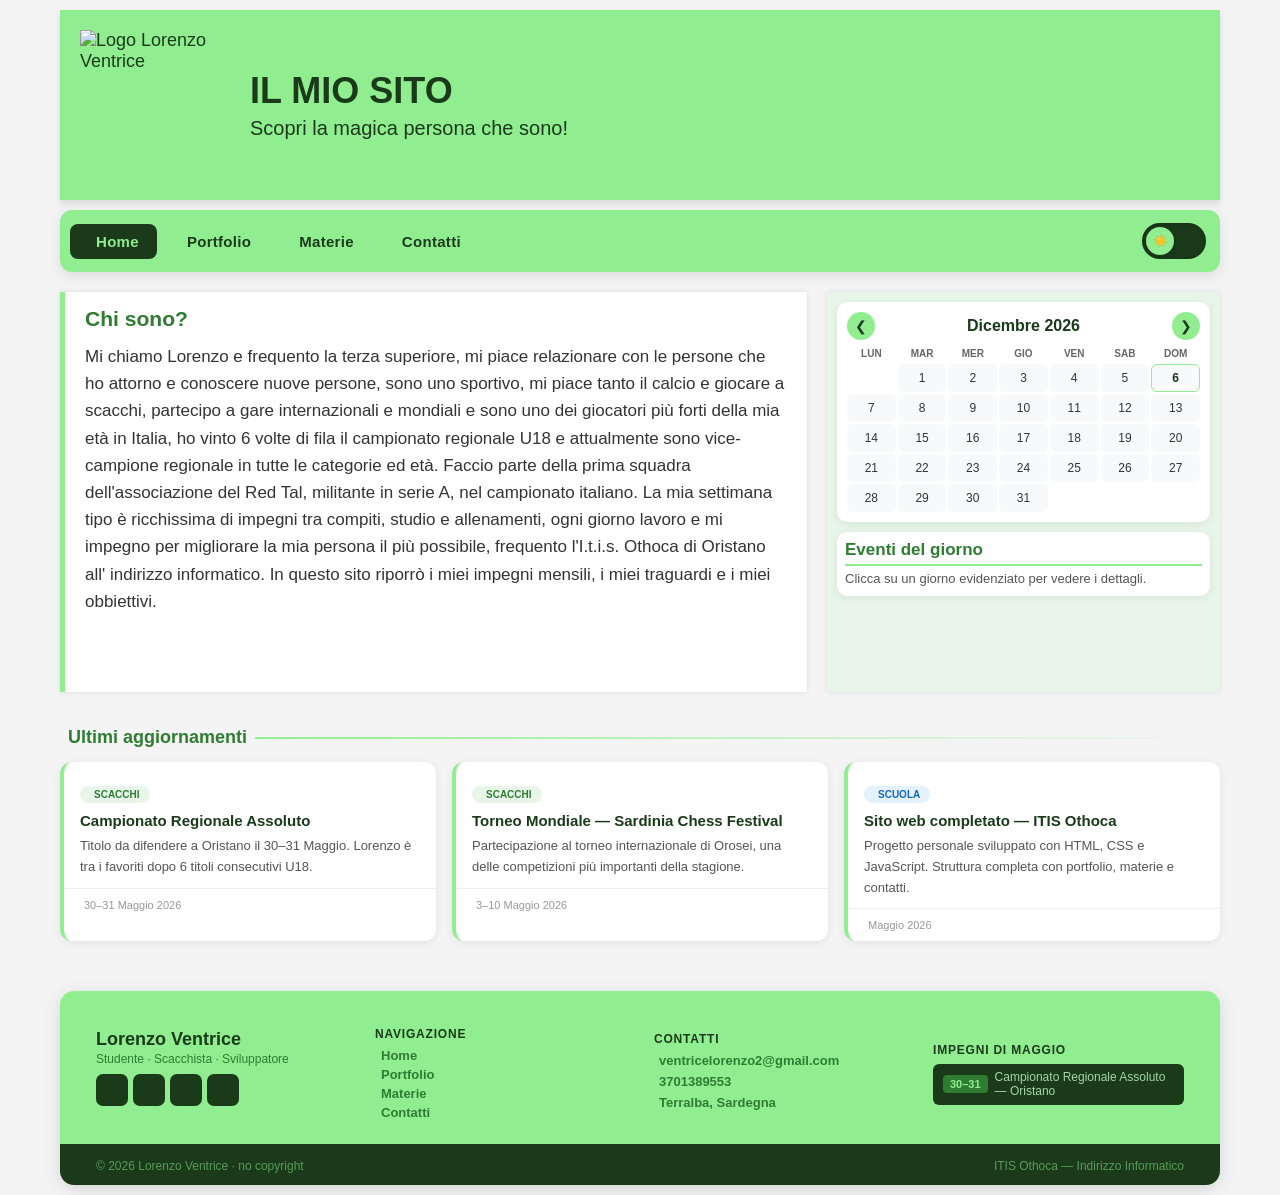
==== index.html @ 0a80a870 "Update index.html" ====
<!DOCTYPE html>
<html lang="it">
 <head>
  <meta charset="UTF-8">
  <meta name="viewport" content="width=device-width, initial-scale=1.0">
  <title>Il mio sito - Lorenzo Ventrice</title>
  <link href="css/style.css?v=2" rel="stylesheet">
  <link rel="icon" type="image/png" href="https://i.ibb.co/gLrB1Wms/logoventri-giusto.png">
  <link rel="stylesheet" href="https://cdn.jsdelivr.net/npm/@tabler/icons-webfont@latest/tabler-icons.min.css">
 </head>
 <body>

  <header class="site-header"> 
    <img src="https://i.ibb.co/gLrB1Wms/logoventri-giusto.png" alt="Logo Lorenzo Ventrice" class="logo-sito">
    <div class="testo-header">
        <h1>IL MIO SITO</h1>
        <h2>Scopri la magica persona che sono!</h2>
    </div>
  </header>
  
  <nav>
    <input type="checkbox" id="menu-toggle" class="menu-toggle">
    
    <label for="menu-toggle" class="hamburger-icon">
      <span></span>
      <span></span>
      <span></span>
    </label>
    
    <ul>
      <li class="active"><a href="index.html"><i class="ti ti-home"></i><span>Home</span></a></li>
      <li><a href="portfolio.html"><i class="ti ti-briefcase"></i><span>Portfolio</span></a></li>
      <li><a href="materie.html"><i class="ti ti-book"></i><span>Materie</span></a></li>
      <li><a href="contatti.html"><i class="ti ti-mail"></i><span>Contatti</span></a></li>
      <li class="theme-toggle-item">
        <label class="theme-switch" title="Cambia tema">
          <input type="checkbox" id="theme-toggle">
          <span class="slider-track">
            <span class="slider-thumb">
              <span class="icon-sun">☀️</span>
              <span class="icon-moon">🌙</span>
            </span>
          </span>
        </label>
      </li>
    </ul>
  </nav>

  <section>
   <article> 
     <header>
          <h1>Chi sono?</h1>
     </header>
     <p>
        Mi chiamo Lorenzo e frequento la terza superiore, mi piace relazionare con le persone che ho attorno
        e conoscere nuove persone, sono uno sportivo, mi piace tanto il calcio e giocare a scacchi, partecipo
        a gare internazionali e mondiali e sono uno dei giocatori più forti della mia età in Italia, ho vinto 6
        volte di fila il campionato regionale U18 e attualmente sono vice-campione regionale in tutte le categorie 
        ed età. Faccio parte della prima squadra dell'associazione del Red Tal, militante in serie A, nel campionato
        italiano. La mia settimana tipo è ricchissima di impegni tra compiti, studio e allenamenti, ogni giorno
        lavoro e mi impegno per migliorare la mia persona il più possibile, frequento l'I.t.i.s. Othoca di Oristano
        all' indirizzo informatico. In questo sito riporrò i miei impegni mensili, i miei traguardi e i miei obbiettivi.
    </p>
   </article>
  </section>

  <aside>
    <div class="calendario-container">
      <div class="calendario-header">
        <button class="freccia" id="prev-mese">❮</button>
        <h1 id="nome-mese">Gennaio 2026</h1>
        <button class="freccia" id="next-mese">❯</button>
      </div>
      <div class="calendario-giorni-settimana">
        <span>Lun</span><span>Mar</span><span>Mer</span><span>Gio</span><span>Ven</span><span>Sab</span><span>Dom</span>
      </div>
      <div class="calendario-griglia" id="griglia-giorni"></div>
    </div>
    <div class="eventi-dettaglio" id="eventi-dettaglio">
      <h3>Eventi del giorno</h3>
      <p id="testo-evento">Clicca su un giorno evidenziato per vedere i dettagli.</p>
    </div>
  </aside>

  <section class="news-section">
    <div class="news-title">
      <i class="ti ti-news"></i>Ultimi aggiornamenti
    </div>
    <div class="news-grid">

      <div class="news-card">
        <div class="news-card-top">
          <span class="news-badge badge-scacchi"><i class="ti ti-trophy"></i> Scacchi</span>
          <div class="news-card-title">Campionato Regionale Assoluto</div>
          <div class="news-card-desc">Titolo da difendere a Oristano il 30–31 Maggio. Lorenzo è tra i favoriti dopo 6 titoli consecutivi U18.</div>
        </div>
        <div class="news-card-bottom">
          <span class="news-date"><i class="ti ti-calendar"></i> 30–31 Maggio 2026</span>
        </div>
      </div>

      <div class="news-card">
        <div class="news-card-top">
          <span class="news-badge badge-scacchi"><i class="ti ti-chess"></i> Scacchi</span>
          <div class="news-card-title">Torneo Mondiale — Sardinia Chess Festival</div>
          <div class="news-card-desc">Partecipazione al torneo internazionale di Orosei, una delle competizioni più importanti della stagione.</div>
        </div>
        <div class="news-card-bottom">
          <span class="news-date"><i class="ti ti-calendar"></i> 3–10 Maggio 2026</span>
        </div>
      </div>

      <div class="news-card">
        <div class="news-card-top">
          <span class="news-badge badge-scuola"><i class="ti ti-code"></i> Scuola</span>
          <div class="news-card-title">Sito web completato — ITIS Othoca</div>
          <div class="news-card-desc">Progetto personale sviluppato con HTML, CSS e JavaScript. Struttura completa con portfolio, materie e contatti.</div>
        </div>
        <div class="news-card-bottom">
          <span class="news-date"><i class="ti ti-calendar"></i> Maggio 2026</span>
        </div>
      </div>

    </div>
  </section>
  
  <footer>
    <div class="footer-top">

      <div class="footer-brand">
        <div class="footer-nome">Lorenzo Ventrice</div>
        <div class="footer-sub">Studente · Scacchista · Sviluppatore</div>
        <div class="footer-social">
          <a href="https://www.instagram.com/_lorenzooventrice_/" target="_blank" title="Instagram"><i class="ti ti-brand-instagram"></i></a>
          <a href="https://github.com/ventri9" target="_blank" title="GitHub"><i class="ti ti-brand-github"></i></a>
          <a href="mailto:ventrice.lorenzo.10642@itisothoca.edu.it" target="_blank" title="Email di scuola"><i class="ti ti-mail"></i></a>
          <a href="tel:3701389553" title="Telefono"><i class="ti ti-phone"></i></a>
        </div>
      </div>

      <div class="footer-col">
        <p class="footer-col-title">Navigazione</p>
        <ul>
          <li><a href="index.html"><i class="ti ti-home"></i>Home</a></li>
          <li><a href="portfolio.html"><i class="ti ti-briefcase"></i>Portfolio</a></li>
          <li><a href="materie.html"><i class="ti ti-book"></i>Materie</a></li>
          <li><a href="contatti.html"><i class="ti ti-mail"></i>Contatti</a></li>
        </ul>
      </div>

      <div class="footer-col">
        <p class="footer-col-title">Contatti</p>
        <div class="footer-contact-row"><i class="ti ti-mail"></i><a href="mailto:ventricelorenzo2@gmail.com">ventricelorenzo2@gmail.com</a></div>
        <div class="footer-contact-row"><i class="ti ti-phone"></i><a href="tel:3701389553">3701389553</a></div>
        <div class="footer-contact-row"><i class="ti ti-map-pin"></i><a href="https://www.google.com/maps/place/09098+Terralba+OR/@39.7214763,8.6371461,15z/data=!3m1!4b1!4m6!3m5!1s0x12dd8641cb5e70ef:0x3af523fab2f1d8db!8m2!3d39.7185778!4d8.6338041!16zL20vMGdyMTd0?entry=ttu&g_ep=EgoyMDI2MDUyNS4wIKXMDSoASAFQAw%3D%3D" target="_blank">Terralba, Sardegna</a></div>
      </div>

      <div class="footer-col">
        <p class="footer-col-title">Impegni di Maggio</p>
        <div class="footer-impegni">
          <div class="footer-impegno-item">
            <span class="footer-impegno-data">30–31</span>
            <span class="footer-impegno-testo">Campionato Regionale Assoluto — Oristano</span>
          </div>
        </div>
      </div>

    </div>
    <div class="footer-bottom">
      <span>© 2026 Lorenzo Ventrice · no copyright</span>
      <span>ITIS Othoca — Indirizzo Informatico</span>
    </div>
  </footer>

  <button id="scroll-top" class="scroll-top-btn" title="Torna su">
    <i class="ti ti-arrow-up"></i>
  </button>

  <script>
    const scrollBtn = document.getElementById('scroll-top');

    window.addEventListener('scroll', () => {
        if (window.pageYOffset > 300) {
            scrollBtn.classList.add('visible');
        } else {
            scrollBtn.classList.remove('visible');
        }
    });

    scrollBtn.addEventListener('click', () => {
        window.scrollTo({ top: 0, behavior: 'smooth' });
    });
  </script>

  <script src="calendario.js"></script>
  <script src="tema.js"></script>
 </body>
</html>
---- css/style.css ----
article,aside,figure,figcaption,footer,header,hgroup,nav,section {
    display: block;
    box-sizing: border-box;
}

body {
    max-width: 1200px;
    width: 100%;
    margin: 0 auto;
    font-size: 18px;
    font-family: 'Segoe UI', Arial, sans-serif;
    background-color: #f4f4f4;
    transition: background-color 0.4s ease, color 0.4s ease;
    padding: 0 10px;
    box-sizing: border-box;
}

/* ============================================
   ANIMAZIONI DI ENTRATA
   ============================================ */
@keyframes fadeSlideDown {
    from {
        opacity: 0;
        transform: translateY(-24px);
    }
    to {
        opacity: 1;
        transform: translateY(0);
    }
}

@keyframes fadeSlideUp {
    from {
        opacity: 0;
        transform: translateY(32px);
    }
    to {
        opacity: 1;
        transform: translateY(0);
    }
}

@keyframes fadeSlideLeft {
    from {
        opacity: 0;
        transform: translateX(-32px);
    }
    to {
        opacity: 1;
        transform: translateX(0);
    }
}

@keyframes fadeSlideRight {
    from {
        opacity: 0;
        transform: translateX(32px);
    }
    to {
        opacity: 1;
        transform: translateX(0);
    }
}

.site-header {
    animation: fadeSlideDown 0.6s ease both;
}

nav {
    animation: fadeSlideDown 0.6s ease 0.15s both;
}

article {
    animation: fadeSlideLeft 0.7s ease 0.3s both;
}

aside {
    animation: fadeSlideRight 0.7s ease 0.3s both;
}

.news-section {
    animation: fadeSlideUp 0.7s ease 0.45s both;
}

footer {
    animation: fadeSlideUp 0.6s ease 0.55s both;
}

.news-card:nth-child(1) {
    animation: fadeSlideUp 0.6s ease 0.5s both;
}

.news-card:nth-child(2) {
    animation: fadeSlideUp 0.6s ease 0.65s both;
}

.news-card:nth-child(3) {
    animation: fadeSlideUp 0.6s ease 0.8s both;
}

/* ============================================
   HEADER
   ============================================ */
.site-header {
    width: calc(100% - 20px);
    max-width: 1180px;
    height: auto;
    min-height: 150px;
    background-color: #90EE90;
    color: #1a3a1a;
    padding: 20px;
    margin: 10px auto;
    box-shadow: 0 4px 6px rgba(0, 0, 0, 0.1);
    display: flex;
    flex-direction: row;
    align-items: center;
    justify-content: flex-start;
    transition: background-color 0.4s ease, color 0.4s ease;
    box-sizing: border-box;
}

.site-header img {
    width: auto;
    height: 150px;
    max-width: 150px;
    flex-shrink: 0;
    object-fit: contain;
    border: none;
    margin: 0;
    margin-right: 20px;
}

@media (max-width: 768px) {
    .site-header img {
        height: 100px;
        max-width: 100px;
        margin-right: 15px;
    }
}

@media (max-width: 480px) {
    .site-header img {
        height: 80px;
        max-width: 80px;
        margin-right: 10px;
    }
}

.testo-header {
    display: flex;
    flex-direction: column;
    justify-content: center;
    align-items: flex-start;
}

.site-header h1,
.site-header h2 {
    padding: 0;
    margin: 0;
}

.site-header h1 {
    margin-bottom: 5px;
}

.site-header h2 {
    font-size: 20px;
    font-weight: normal;
}

@media (max-width: 768px) {
    .site-header h1 {
        font-size: 22px;
    }
    .site-header h2 {
        font-size: 16px;
    }
}

@media (max-width: 480px) {
    .site-header {
        flex-direction: column;
        min-height: auto;
    }
    .site-header img {
        margin-right: 0;
        margin-bottom: 10px;
    }
    .testo-header {
        align-items: center;
    }
    .site-header h1 {
        font-size: 18px;
    }
    .site-header h2 {
        font-size: 14px;
    }
}

/* ============================================
   NAV MODERNO - DESKTOP
   ============================================ */
nav {
    width: calc(100% - 20px);
    max-width: 1180px;
    height: auto;
    min-height: 62px;
    background-color: #90EE90;
    margin: 10px auto;
    padding: 12px 10px;
    box-shadow: 0 4px 14px rgba(0, 0, 0, 0.10);
    border-radius: 12px;
    display: flex;
    align-items: center;
    transition: background-color 0.4s ease, box-shadow 0.4s ease;
    box-sizing: border-box;
    flex-wrap: wrap;
    position: relative;
}

.menu-toggle {
    display: none;
}

/* Elementi mobile nascosti su desktop */
.mobile-nav-bar,
.mobile-nav-toggle,
.hamburger-lines,
.close-icon,
.theme-label {
    display: none;
}

nav ul {
    margin: 0;
    padding: 0;
    list-style: none;
    display: flex;
    flex-wrap: wrap;
    align-items: center;
    gap: 4px;
    width: 100%;
}

@media (max-width: 768px) {
    nav ul {
        gap: 2px;
    }
    nav ul li a {
        padding: 8px 12px;
        font-size: 13px;
    }
}

nav ul li {
    display: inline-flex;
    align-items: center;
    position: relative;
    padding: 0;
    background: transparent;
    cursor: pointer;
    transition: background 0.2s;
    border-radius: 8px;
}

nav ul li a {
    display: flex;
    align-items: center;
    gap: 8px;
    padding: 9px 18px;
    color: #1a3a1a;
    text-decoration: none;
    font-size: 15px;
    font-weight: 700;
    letter-spacing: 0.3px;
    border-radius: 8px;
    transition: background 0.2s, color 0.2s;
}

nav ul li a i {
    font-size: 18px;
}

nav ul li:hover {
    background: transparent;
}

nav ul li a:hover {
    background: #1a3a1a;
    color: #90EE90;
}

nav ul li.active a {
    background: #1a3a1a;
    color: #90EE90;
}

ul li ul {
    padding: 6px;
    position: absolute;
    top: calc(100% + 8px);
    left: 0;
    width: 220px;
    display: none;
    opacity: 0;
    visibility: hidden;
    z-index: 100;
    background: #1a3a1a;
    border-radius: 10px;
    box-shadow: 0 8px 24px rgba(0, 0, 0, 0.15);
}

@media (max-width: 768px) {
    ul li ul {
        width: 180px;
    }
    ul li ul li a {
        font-size: 11px;
    }
}

@media (max-width: 480px) {
    ul li ul {
        position: fixed;
        top: auto;
        left: 50%;
        transform: translateX(-50%);
        width: 90vw;
        max-width: 250px;
    }
}

ul li ul li {
    background: transparent;
    display: block;
    border-radius: 6px;
}

ul li ul li a {
    color: #a5d6a7;
    font-size: 12px;
    font-weight: 600;
    padding: 8px 12px;
    border-radius: 6px;
}

ul li ul li a:hover {
    background: #2e7d32;
    color: #fff;
}

ul li:hover ul {
    display: block;
    opacity: 1;
    visibility: visible;
}

.theme-toggle-item {
    margin-left: auto;
    background: transparent !important;
    padding: 0 4px !important;
    cursor: default !important;
    display: flex;
    align-items: center;
}

.theme-toggle-item:hover {
    background: transparent !important;
}

.theme-switch {
    display: flex;
    align-items: center;
    cursor: pointer;
    user-select: none;
}

.theme-switch input {
    display: none;
}

.slider-track {
    position: relative;
    width: 56px;
    height: 28px;
    background: #1a3a1a;
    border-radius: 50px;
    display: flex;
    align-items: center;
    padding: 4px;
    transition: background 0.4s ease;
    box-shadow: inset 0 1px 4px rgba(0, 0, 0, 0.25);
}

.slider-thumb {
    width: 28px;
    height: 28px;
    background: #90EE90;
    border-radius: 50%;
    transition: transform 0.35s cubic-bezier(.4, 0, .2, 1), background 0.3s;
    display: flex;
    align-items: center;
    justify-content: center;
    box-shadow: 0 1px 4px rgba(0, 0, 0, 0.2);
    font-size: 12px;
    overflow: hidden;
}

.icon-sun {
    position: absolute;
    transition: opacity 0.3s ease, transform 0.3s ease;
    opacity: 1;
    transform: scale(1);
}

.icon-moon {
    position: absolute;
    transition: opacity 0.3s ease, transform 0.3s ease;
    opacity: 0;
    transform: scale(0.5);
}

.theme-switch input:checked ~ .slider-track {
    background: #66bb6a;
}

.theme-switch input:checked ~ .slider-track .slider-thumb {
    transform: translateX(100%);
    background: #1a3a1a;
}

.theme-switch input:checked ~ .slider-track .icon-sun {
    opacity: 0;
    transform: scale(0.5);
}

.theme-switch input:checked ~ .slider-track .icon-moon {
    opacity: 1;
    transform: scale(1);
}

/* ============================================
   MOBILE MENU (HAMBURGER) - STILE IMMAGINE
   ============================================ */
@media (max-width: 480px) {
    /* Nav diventa colonna per menu a discesa */
    nav {
        flex-direction: column;
        align-items: stretch;
        padding: 0;
        overflow: hidden;
    }
    
    /* Barra superiore con titolo e hamburger */
    .mobile-nav-bar {
        display: flex;
        align-items: center;
        justify-content: space-between;
        padding: 15px 20px;
        width: 100%;
        box-sizing: border-box;
    }
    
    .mobile-nav-title {
        display: block;
        font-size: 16px;
        font-weight: 800;
        color: #1a3a1a;
        text-transform: uppercase;
        letter-spacing: 0.5px;
    }
    
    /* Pulsante hamburger/X */
    .mobile-nav-toggle {
        display: flex;
        align-items: center;
        justify-content: center;
        width: 32px;
        height: 32px;
        cursor: pointer;
    }
    
    /* Hamburger lines */
    .hamburger-lines {
        display: flex;
        flex-direction: column;
        gap: 5px;
        width: 25px;
    }
    
    .hamburger-lines span {
        display: block;
        width: 100%;
        height: 3px;
        background: #1a3a1a;
        border-radius: 2px;
        transition: all 0.3s ease;
    }
    
    /* Icona X (nascosta di default) */
    .close-icon {
        display: none;
        color: #1a3a1a;
        font-size: 22px;
    }
    
    .close-icon i {
        font-size: 24px;
    }
    
    /* Quando menu aperto: mostra X, nascondi hamburger */
    .menu-toggle:checked ~ .mobile-nav-bar .hamburger-lines {
        display: none;
    }
    
    .menu-toggle:checked ~ .mobile-nav-bar .close-icon {
        display: flex;
    }
    
    /* Menu a discesa che spinge il contenuto SOTTO */
    nav ul {
        display: flex;
        flex-direction: column;
        width: 100%;
        max-height: 0;
        overflow: hidden;
        transition: max-height 0.4s ease, padding 0.4s ease;
        padding: 0 20px;
        gap: 0;
        background: transparent;
    }
    
    .menu-toggle:checked ~ ul {
        max-height: 500px;
        padding: 0 20px 15px;
    }
    
    nav ul li {
        width: 100%;
        border-radius: 0;
        border-bottom: 1px solid rgba(26, 58, 26, 0.1);
    }
    
    nav ul li:last-child {
        border-bottom: none;
    }
    
    nav ul li a {
        width: 100%;
        padding: 14px 0;
        border-radius: 0;
        font-size: 15px;
        font-weight: 600;
        display: flex;
        align-items: center;
        gap: 12px;
        color: #1a3a1a;
    }
    
    nav ul li a i {
        font-size: 20px;
        width: 24px;
        text-align: center;
    }
    
    nav ul li a span {
        margin-left: 0;
    }
    
    nav ul li a:hover {
        background: rgba(26, 58, 26, 0.1);
        color: #1a3a1a;
    }
    
    nav ul li.active a {
        background: #1a3a1a;
        color: #90EE90;
        border-radius: 8px;
        padding: 14px 15px;
    }
    
    nav ul li.active a:hover {
        background: #1a3a1a;
        color: #90EE90;
    }
    
    /* Toggle tema in fondo */
    .theme-toggle-item {
        width: 100%;
        margin-left: 0;
        padding: 12px 0 !important;
        display: flex;
        align-items: center;
        justify-content: space-between;
        border-top: 1px solid rgba(26, 58, 26, 0.15);
    }
    
    .theme-label {
        display: block;
        font-size: 14px;
        font-weight: 600;
        color: #1a3a1a;
    }
    
    .theme-toggle-item:hover {
        background: transparent !important;
    }
}

/* ============================================
   ARTICLE
   ============================================ */
article {
    width: calc(65% - 20px);
    max-width: none;
    min-height: 400px;
    float: left;
    background-color: #ffffff;
    padding: 10px;
    margin: 10px;
    box-shadow: 0 0 5px rgba(0, 0, 0, 0.1);
    border-left: 5px solid #90EE90;
    transition: transform 0.3s ease, box-shadow 0.3s ease, background-color 0.4s ease, color 0.4s ease;
    box-sizing: border-box;
}

@media (max-width: 1200px) {
    article {
        width: calc(63% - 20px);
    }
}

@media (max-width: 768px) {
    article {
        width: calc(100% - 20px);
        float: none;
        margin: 10px auto;
        max-width: 100%;
    }
}

@media (max-width: 480px) {
    article {
        width: calc(100% - 16px);
        padding: 8px;
        margin: 8px auto;
        min-height: auto;
    }
    article h1 {
        font-size: 20px;
    }
    article p {
        font-size: 14px;
        padding: 8px;
    }
}

article header {
    width: auto;
    height: auto;
    background-color: transparent;
    box-shadow: none;
    margin: 0;
    padding: 0;
    display: block;
}

article h1 {
    color: #2e7d32;
    margin-left: 10px;
    margin-bottom: 2px;
    margin-top: 5px;
}

article p {
    padding: 10px;
    margin: 0;
    font-size: 17px;
    line-height: 1.6;
    color: #333;
    transition: color 0.4s ease;
}

/* ============================================
   ASIDE
   ============================================ */
aside {
    width: calc(35% - 20px);
    max-width: none;
    height: auto;
    min-height: 400px;
    float: right;
    background-color: #e8f5e9;
    padding: 10px;
    margin: 10px;
    box-shadow: 0 0 5px rgba(0, 0, 0, 0.1);
    display: flex;
    flex-direction: column;
    transition: transform 0.3s ease, box-shadow 0.3s ease, background-color 0.4s ease;
    box-sizing: border-box;
}

@media (max-width: 1200px) {
    aside {
        width: calc(37% - 20px);
    }
}

@media (max-width: 768px) {
    aside {
        width: calc(100% - 20px);
        float: none;
        margin: 10px auto;
        max-width: 100%;
        min-height: auto;
    }
}

@media (max-width: 480px) {
    aside {
        width: calc(100% - 16px);
        padding: 8px;
        margin: 8px auto;
        min-height: auto;
    }
}

/* ============================================
   CALENDARIO
   ============================================ */
.calendario-container {
    background-color: #ffffff;
    border-radius: 10px;
    padding: 10px;
    box-shadow: 0 2px 8px rgba(0, 0, 0, 0.08);
    flex-shrink: 0;
    transition: background-color 0.4s ease;
    box-sizing: border-box;
}

@media (max-width: 480px) {
    .calendario-container {
        padding: 8px;
    }
}

.calendario-header {
    display: flex;
    justify-content: space-between;
    align-items: center;
    margin-bottom: 8px;
}

.calendario-header h1 {
    font-size: 16px;
    color: #1a3a1a;
    margin: 0;
    text-transform: capitalize;
    transition: color 0.4s ease;
}

.freccia {
    background-color: #90EE90;
    border: none;
    width: 28px;
    height: 28px;
    border-radius: 50%;
    cursor: pointer;
    font-size: 14px;
    color: #1a3a1a;
    transition: all 0.3s;
    display: flex;
    align-items: center;
    justify-content: center;
    padding: 0;
}

.freccia:hover {
    background-color: #76d275;
    transform: scale(1.1);
}

.calendario-giorni-settimana {
    display: grid;
    grid-template-columns: repeat(7, 1fr);
    gap: 2px;
    margin-bottom: 5px;
    text-align: center;
}

.calendario-giorni-settimana span {
    font-size: 10px;
    font-weight: bold;
    color: #666;
    text-transform: uppercase;
    transition: color 0.4s ease;
}

.calendario-griglia {
    display: grid;
    grid-template-columns: repeat(7, 1fr);
    gap: 2px;
}

.giorno {
    height: 26px;
    display: flex;
    align-items: center;
    justify-content: center;
    border-radius: 6px;
    font-size: 12px;
    cursor: pointer;
    transition: all 0.2s;
    background-color: #f8f9fa;
    color: #333;
    border: 1px solid transparent;
}

.giorno:hover {
    background-color: #e8f5e9;
    transform: scale(1.05);
}

.giorno.vuoto {
    background-color: transparent;
    cursor: default;
    border: none;
}

.giorno.vuoto:hover {
    transform: none;
}

.giorno.oggi {
    border-color: #90EE90;
    font-weight: bold;
    color: #1a3a1a;
}

.giorno.evento {
    background-color: #90EE90;
    color: #1a3a1a;
    font-weight: bold;
}

.giorno.evento:hover {
    background-color: #76d275;
}

.giorno.selezionato {
    border-color: #1a3a1a;
    transform: scale(1.1);
}

.eventi-dettaglio {
    margin-top: 10px;
    height: auto;
    background-color: #ffffff;
    border-radius: 10px;
    padding: 8px;
    box-shadow: 0 2px 8px rgba(0, 0, 0, 0.08);
    overflow-y: auto;
    flex-shrink: 0;
    transition: background-color 0.4s ease;
}

.eventi-dettaglio h3 {
    color: #2e7d32;
    font-size: 17px;
    margin: 0 0 5px 0;
    border-bottom: 2px solid #90EE90;
    padding-bottom: 4px;
}

.eventi-dettaglio p {
    font-size: 13px;
    color: #555;
    margin: 0;
    line-height: 1.3;
}

.evento-item {
    background-color: #e8f5e9;
    padding: 4px 8px;
    border-radius: 6px;
    margin-bottom: 4px;
    border-left: 3px solid #90EE90;
}

.evento-item strong {
    color: #1a3a1a;
    display: block;
    margin-bottom: 1px;
    font-size: 13px;
}

.evento-item span {
    font-size: 11px;
    color: #666;
}

/* ============================================
   SEZIONE NEWS — ULTIMI AGGIORNAMENTI
   ============================================ */
.news-section {
    clear: both;
    width: calc(100% - 20px);
    max-width: 1180px;
    margin: 10px auto;
    padding-top: 5px;
    box-sizing: border-box;
}

@media (max-width: 768px) {
    .news-section {
        margin-top: 30px;
    }
}

@media (max-width: 480px) {
    .news-section {
        width: calc(100% - 16px);
        margin: 8px auto;
    }
}

.news-title {
    font-size: 18px;
    font-weight: 800;
    color: #2e7d32;
    margin-bottom: 14px;
    margin-top: 20px;
    display: flex;
    align-items: center;
    gap: 8px;
}

@media (max-width: 480px) {
    .news-title {
        font-size: 16px;
        margin-top: 10px;
    }
}

.news-title i {
    font-size: 22px;
    color: #2e7d32;
}

.news-title::after {
    content: '';
    flex: 1;
    height: 2px;
    background: linear-gradient(90deg, #90EE90, transparent);
    border-radius: 2px;
}

.news-grid {
    display: grid;
    grid-template-columns: repeat(3, 1fr);
    gap: 16px;
}

@media (max-width: 1024px) {
    .news-grid {
        grid-template-columns: repeat(2, 1fr);
        gap: 14px;
    }
}

@media (max-width: 768px) {
    .news-grid {
        grid-template-columns: 1fr;
        gap: 12px;
    }
}

@media (max-width: 480px) {
    .news-grid {
        grid-template-columns: 1fr;
        gap: 10px;
    }
}

.news-card {
    background: #ffffff;
    border-radius: 12px;
    overflow: hidden;
    box-shadow: 0 2px 10px rgba(0, 0, 0, 0.07);
    border-left: 4px solid #90EE90;
    transition: transform 0.25s ease, box-shadow 0.25s ease;
}

.news-card:hover {
    transform: translateY(-5px);
    box-shadow: 0 8px 24px rgba(0, 0, 0, 0.13);
}

@media (max-width: 480px) {
    .news-card {
        border-radius: 10px;
    }
    .news-card-top {
        padding: 12px 12px 8px;
    }
    .news-card-title {
        font-size: 14px;
    }
    .news-card-desc {
        font-size: 12px;
    }
    .news-card-bottom {
        padding: 8px 12px;
    }
}

.news-card-top {
    padding: 16px 16px 10px;
}

.news-badge {
    display: inline-flex;
    align-items: center;
    gap: 4px;
    padding: 3px 10px;
    border-radius: 20px;
    font-size: 10px;
    font-weight: 700;
    text-transform: uppercase;
    margin-bottom: 8px;
}

.badge-scacchi {
    background: #e8f5e9;
    color: #2e7d32;
}

.badge-scuola {
    background: #e3f2fd;
    color: #1565c0;
}

.badge-calcio {
    background: #fff3e0;
    color: #e65100;
}

.news-card-title {
    font-size: 15px;
    font-weight: 700;
    color: #1a3a1a;
    margin-bottom: 6px;
    line-height: 1.3;
}

.news-card-desc {
    font-size: 13px;
    color: #555;
    line-height: 1.6;
}

.news-card-bottom {
    padding: 10px 16px;
    border-top: 1px solid #f0f0f0;
    display: flex;
    align-items: center;
    justify-content: space-between;
}

.news-date {
    font-size: 11px;
    color: #999;
    display: flex;
    align-items: center;
    gap: 4px;
}

.news-date i {
    font-size: 13px;
}

.scroll-top-btn {
    position: fixed;
    bottom: 30px;
    right: 30px;
    width: 45px;
    height: 45px;
    background: #90EE90;
    color: #1a3a1a;
    border: none;
    border-radius: 50%;
    cursor: pointer;
    display: flex;
    align-items: center;
    justify-content: center;
    font-size: 20px;
    box-shadow: 0 4px 15px rgba(0, 0, 0, 0.2);
    opacity: 0;
    visibility: hidden;
    transform: translateY(20px);
    transition: all 0.3s ease;
    z-index: 1000;
}

@media (max-width: 768px) {
    .scroll-top-btn {
        bottom: 20px;
        right: 20px;
        width: 40px;
        height: 40px;
        font-size: 18px;
    }
}

@media (max-width: 480px) {
    .scroll-top-btn {
        bottom: 20px;
        right: 20px;
        width: 50px;
        height: 50px;
        font-size: 20px;
    }
}

.scroll-top-btn.visible {
    opacity: 1;
    visibility: visible;
    transform: translateY(0);
}

.scroll-top-btn:hover {
    background: #76d275;
    transform: translateY(-3px);
    box-shadow: 0 6px 20px rgba(0, 0, 0, 0.3);
}

/* ============================================
   EFFETTO HOVER "SOLLEVAMENTO" SU TUTTI I BLOCCHI
   ============================================ */
article,
aside,
.news-card {
    transition: transform 0.3s ease, box-shadow 0.3s ease;
}

article:hover,
aside:hover,
.news-card:hover {
    transform: translateY(-8px);
    box-shadow: 0 12px 30px rgba(0, 0, 0, 0.15);
}

/* ============================================
   FOOTER — 4 COLONNE
   ============================================ */
footer {
    clear: both;
    width: calc(100% - 20px);
    max-width: 1180px;
    margin: 10px auto;
    margin-top: 50px;
    border-radius: 14px;
    overflow: hidden;
    box-shadow: 0 4px 18px rgba(0, 0, 0, 0.13);
    transition: box-shadow 0.4s ease;
    box-sizing: border-box;
}

@media (max-width: 768px) {
    footer {
        margin-top: 40px;
        border-radius: 10px;
    }
}

@media (max-width: 480px) {
    footer {
        width: calc(100% - 16px);
        margin: 8px auto;
        margin-top: 30px;
    }
}

.footer-top {
    background: #90EE90;
    padding: 24px 36px;
    display: grid;
    grid-template-columns: 1fr 1fr 1fr 1fr;
    gap: 28px;
    border-bottom: 3px solid #1a3a1a;
    align-items: center;
    transition: background-color 0.4s ease, border-color 0.4s ease;
    box-sizing: border-box;
}

@media (max-width: 1024px) {
    .footer-top {
        grid-template-columns: repeat(2, 1fr);
        gap: 20px;
        padding: 20px 25px;
    }
}

@media (max-width: 768px) {
    .footer-top {
        grid-template-columns: 1fr;
        gap: 15px;
        padding: 20px 20px;
    }
}

@media (max-width: 480px) {
    .footer-top {
        padding: 15px 15px;
        gap: 12px;
    }
    .footer-col-title {
        font-size: 11px;
    }
    .footer-col ul li a {
        font-size: 12px;
    }
}

.footer-nome {
    font-size: 18px;
    font-weight: 800;
    color: #1a3a1a;
    margin-bottom: 2px;
}

.footer-sub {
    font-size: 12px;
    color: #2e7d32;
    margin-bottom: 8px;
}

.footer-social {
    display: flex;
    gap: 5px;
}

.footer-social a {
    width: 32px;
    height: 32px;
    border-radius: 7px;
    background: #1a3a1a;
    color: #90EE90;
    display: flex;
    align-items: center;
    justify-content: center;
    font-size: 16px;
    text-decoration: none;
    transition: background 0.2s;
}

.footer-social a:hover {
    background: #2e7d32;
    color: #fff;
}

.footer-col-title {
    font-size: 12px;
    font-weight: 800;
    color: #1a3a1a;
    text-transform: uppercase;
    letter-spacing: 0.8px;
    margin-bottom: 7px;
}

.footer-col ul {
    list-style: none;
    padding: 0;
    margin: 0;
    display: flex;
    flex-direction: column;
    gap: 4px;
}

.footer-col ul li a {
    font-size: 13px;
    color: #2e7d32;
    text-decoration: none;
    display: flex;
    align-items: center;
    gap: 6px;
    font-weight: 600;
    transition: color 0.2s;
}

.footer-col ul li a:hover {
    color: #1a3a1a;
}

.footer-col ul li a i {
    font-size: 14px;
}

.footer-contact-row {
    display: flex;
    align-items: center;
    gap: 5px;
    margin-bottom: 6px;
    font-size: 13px;
    color: #2e7d32;
    font-weight: 600;
}

.footer-contact-row i {
    font-size: 14px;
    color: #1a3a1a;
    flex-shrink: 0;
}

.footer-contact-row a {
    color: #2e7d32;
    text-decoration: none;
    font-weight: 600;
    transition: color 0.2s;
}

.footer-contact-row a:hover {
    color: #1a3a1a;
}

.footer-impegni {
    display: flex;
    flex-direction: column;
    gap: 4px;
}

.footer-impegno-item {
    display: flex;
    align-items: center;
    gap: 7px;
    padding: 6px 10px;
    background: #1a3a1a;
    border-radius: 6px;
}

.footer-impegno-data {
    font-size: 11px;
    font-weight: 800;
    color: #90EE90;
    background: #2e7d32;
    border-radius: 4px;
    padding: 3px 7px;
    white-space: nowrap;
    flex-shrink: 0;
}

.footer-impegno-testo {
    font-size: 12px;
    color: #a5d6a7;
    line-height: 1.2;
}

.footer-bottom {
    background: #1a3a1a;
    padding: 12px 36px;
    display: flex;
    align-items: center;
    justify-content: space-between;
    transition: background-color 0.4s ease;
    box-sizing: border-box;
}

@media (max-width: 768px) {
    .footer-bottom {
        padding: 10px 20px;
    }
}

@media (max-width: 480px) {
    .footer-bottom {
        padding: 10px 15px;
        flex-direction: column;
        gap: 10px;
        text-align: center;
    }
}

.footer-bottom span {
    font-size: 12px;
    color: #5a9a5a;
}

@media (max-width: 480px) {
    .footer-bottom span {
        font-size: 11px;
    }
}

/* ============================================
   TEMA SCURO
   ============================================ */
body.dark-theme {
    background-color: #121212;
    color: #e0e0e0;
}

body.dark-theme .site-header {
    background-color: #1e4620;
    color: #a5d6a7;
}

body.dark-theme nav {
    background-color: #1e4620;
    box-shadow: 0 4px 14px rgba(0, 0, 0, 0.35);
}

body.dark-theme nav ul li a {
    color: #a5d6a7;
}

body.dark-theme nav ul li a:hover {
    background: #2e7d32;
    color: #ffffff;
}

body.dark-theme nav ul li.active a {
    background: #90EE90;
    color: #1a3a1a;
}

body.dark-theme ul li ul {
    background: #0d2a0d;
    box-shadow: 0 8px 24px rgba(0, 0, 0, 0.4);
}

body.dark-theme ul li ul li a {
    color: #a5d6a7;
}

body.dark-theme ul li ul li a:hover {
    background: #2e7d32;
    color: #fff;
}

body.dark-theme .slider-track {
    background: #66bb6a;
}

body.dark-theme article {
    background-color: #1e1e1e;
    color: #e0e0e0;
    border-left-color: #2e7d32;
}

body.dark-theme article h1 {
    color: #81c784;
}

body.dark-theme article p {
    color: #ccc;
}

body.dark-theme aside {
    background-color: #1a2a1a;
}

body.dark-theme .calendario-container {
    background-color: #1e1e1e;
    box-shadow: 0 2px 8px rgba(0, 0, 0, 0.4);
}

body.dark-theme .calendario-header h1 {
    color: #a5d6a7;
}

body.dark-theme .calendario-giorni-settimana span {
    color: #888;
}

body.dark-theme .giorno {
    background-color: #2a2a2a;
    color: #ccc;
}

body.dark-theme .giorno:hover {
    background-color: #1e4620;
}

body.dark-theme .giorno.oggi {
    border-color: #66bb6a;
    color: #a5d6a7;
}

body.dark-theme .giorno.evento {
    background-color: #2e7d32;
    color: #e8f5e9;
}

body.dark-theme .giorno.evento:hover {
    background-color: #388e3c;
}

body.dark-theme .eventi-dettaglio {
    background-color: #1e1e1e;
}

body.dark-theme .eventi-dettaglio h3 {
    color: #81c784;
    border-bottom-color: #2e7d32;
}

body.dark-theme .eventi-dettaglio p {
    color: #aaa;
}

body.dark-theme .evento-item {
    background-color: #1a3a1a;
    border-left-color: #2e7d32;
}

body.dark-theme .evento-item strong {
    color: #a5d6a7;
}

body.dark-theme .evento-item span {
    color: #888;
}

body.dark-theme .freccia {
    background-color: #2e7d32;
    color: #e8f5e9;
}

body.dark-theme .freccia:hover {
    background-color: #388e3c;
}

body.dark-theme article:hover,
body.dark-theme aside:hover,
body.dark-theme .news-card:hover {
    box-shadow: 0 12px 30px rgba(0, 0, 0, 0.4);
}

/* News tema scuro */
body.dark-theme .news-title {
    color: #81c784;
}

body.dark-theme .news-title i {
    color: #81c784;
}

body.dark-theme .news-title::after {
    background: linear-gradient(90deg, #2e7d32, transparent);
}

body.dark-theme .news-card {
    background: #1e1e1e;
    border-left-color: #2e7d32;
    box-shadow: 0 2px 10px rgba(0, 0, 0, 0.3);
}

body.dark-theme .news-card:hover {
    box-shadow: 0 8px 24px rgba(0, 0, 0, 0.4);
}

body.dark-theme .news-card-title {
    color: #a5d6a7;
}

body.dark-theme .news-card-desc {
    color: #aaa;
}

body.dark-theme .news-card-bottom {
    border-top-color: #2a2a2a;
}

body.dark-theme .news-date {
    color: #666;
}

body.dark-theme .badge-scacchi {
    background: #1a3a1a;
    color: #90EE90;
}

body.dark-theme .badge-scuola {
    background: #0d1f3a;
    color: #64b5f6;
}

body.dark-theme .badge-calcio {
    background: #2a1a0d;
    color: #ffb74d;
}

/* Footer tema scuro */
body.dark-theme footer {
    box-shadow: 0 4px 24px rgba(0, 0, 0, 0.4);
}

body.dark-theme .footer-top {
    background: #1e4620;
    border-bottom: 3px solid #90EE90;
}

body.dark-theme .footer-nome {
    color: #90EE90;
}

body.dark-theme .footer-sub {
    color: #6abf69;
}

body.dark-theme .footer-social a {
    background: #0d2a0d;
    color: #90EE90;
    border: 1px solid #2e7d32;
}

body.dark-theme .footer-social a:hover {
    background: #2e7d32;
    color: #fff;
}

body.dark-theme .footer-col-title {
    color: #90EE90;
}

body.dark-theme .footer-col ul li a {
    color: #a5d6a7;
}

body.dark-theme .footer-col ul li a:hover {
    color: #90EE90;
}

body.dark-theme .footer-col ul li a i {
    color: #6abf69;
}

body.dark-theme .footer-contact-row {
    color: #a5d6a7;
}

body.dark-theme .footer-contact-row i {
    color: #90EE90;
}

body.dark-theme .footer-contact-row a {
    color: #a5d6a7;
}

body.dark-theme .footer-contact-row a:hover {
    color: #90EE90;
}

body.dark-theme .footer-impegno-item {
    background: #0d2a0d;
}

body.dark-theme .footer-impegno-data {
    background: #2e7d32;
    color: #90EE90;
}

body.dark-theme .footer-impegno-testo {
    color: #a5d6a7;
}

body.dark-theme .footer-bottom {
    background: #0d1f0d;
}

body.dark-theme .footer-bottom span {
    color: #4a8a4a;
}

body.dark-theme .scroll-top-btn {
    background: #2e7d32;
    color: #e8f5e9;
}

body.dark-theme .scroll-top-btn:hover {
    background: #388e3c;
}

/* ============================================
   MOBILE MENU DARK THEME
   ============================================ */
@media (max-width: 480px) {
    body.dark-theme .mobile-nav-title {
        color: #90EE90;
    }
    
    body.dark-theme .hamburger-lines span {
        background: #a5d6a7;
    }
    
    body.dark-theme .close-icon {
        color: #90EE90;
    }
    
    body.dark-theme nav ul li {
        border-bottom-color: rgba(144, 238, 144, 0.1);
    }
    
    body.dark-theme nav ul li a {
        color: #a5d6a7;
    }
    
    body.dark-theme nav ul li a:hover {
        background: rgba(46, 125, 50, 0.3);
        color: #ffffff;
    }
    
    body.dark-theme nav ul li.active a {
        background: #90EE90;
        color: #1a3a1a;
    }
    
    body.dark-theme .theme-toggle-item {
        border-top-color: rgba(144, 238, 144, 0.15);
    }
    
    body.dark-theme .theme-label {
        color: #a5d6a7;
    }
}
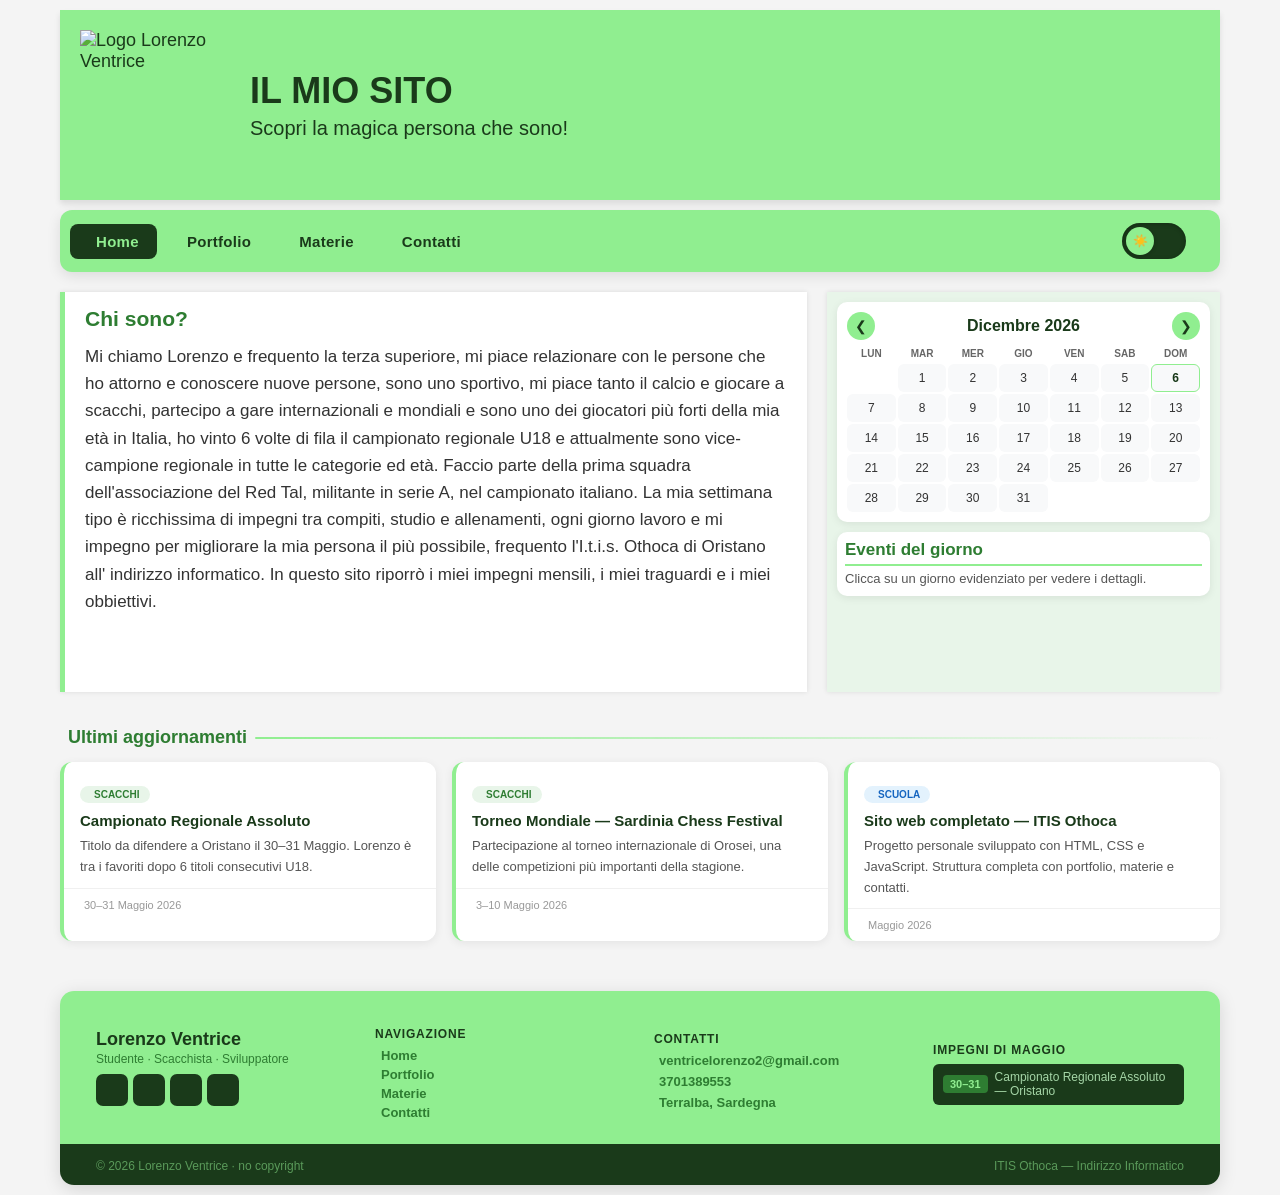
==== commit 94218fd8: "Update index.html" ====
--- a/index.html
+++ b/index.html
@@ -32,7 +32,7 @@
       <li><a href="portfolio.html"><i class="ti ti-briefcase"></i><span>Portfolio</span></a></li>
       <li><a href="materie.html"><i class="ti ti-book"></i><span>Materie</span></a></li>
       <li><a href="contatti.html"><i class="ti ti-mail"></i><span>Contatti</span></a></li>
-      <li class="theme-toggle-item">
+      <li class="theme-toggle-item" style="margin-right: 20px;">
         <label class="theme-switch" title="Cambia tema">
           <input type="checkbox" id="theme-toggle">
           <span class="slider-track">
@@ -152,7 +152,7 @@
         <p class="footer-col-title">Contatti</p>
         <div class="footer-contact-row"><i class="ti ti-mail"></i><a href="mailto:ventricelorenzo2@gmail.com">ventricelorenzo2@gmail.com</a></div>
         <div class="footer-contact-row"><i class="ti ti-phone"></i><a href="tel:3701389553">3701389553</a></div>
-        <div class="footer-contact-row"><i class="ti ti-map-pin"></i><a href="https://www.google.com/maps/place/09098+Terralba+OR/@39.7214763,8.6371461,15z/data=!3m1!4b1!4m6!3m5!1s0x12dd8641cb5e70ef:0x3af523fab2f1d8db!8m2!3d39.7185778!4d8.6338041!16zL20vMGdyMTd0?entry=ttu&g_ep=EgoyMDI2MDUyNS4wIKXMDSoASAFQAw%3D%3D" target="_blank">Terralba, Sardegna</a></div>
+        <div class="footer-contact-row"><i class="ti ti-map-pin"></i><a href="https://maps.google.com" target="_blank">Terralba, Sardegna</a></div>
       </div>
 
       <div class="footer-col">
--- a/css/style.css
+++ b/css/style.css
@@ -28,7 +28,6 @@
         transform: translateY(0);
     }
 }
-
 @keyframes fadeSlideUp {
     from {
         opacity: 0;
@@ -39,7 +38,6 @@
         transform: translateY(0);
     }
 }
-
 @keyframes fadeSlideLeft {
     from {
         opacity: 0;
@@ -50,7 +48,6 @@
         transform: translateX(0);
     }
 }
-
 @keyframes fadeSlideRight {
     from {
         opacity: 0;
@@ -65,35 +62,27 @@
 .site-header {
     animation: fadeSlideDown 0.6s ease both;
 }
-
 nav {
     animation: fadeSlideDown 0.6s ease 0.15s both;
 }
-
 article {
     animation: fadeSlideLeft 0.7s ease 0.3s both;
 }
-
 aside {
     animation: fadeSlideRight 0.7s ease 0.3s both;
 }
-
 .news-section {
     animation: fadeSlideUp 0.7s ease 0.45s both;
 }
-
 footer {
     animation: fadeSlideUp 0.6s ease 0.55s both;
 }
-
 .news-card:nth-child(1) {
     animation: fadeSlideUp 0.6s ease 0.5s both;
 }
-
 .news-card:nth-child(2) {
     animation: fadeSlideUp 0.6s ease 0.65s both;
 }
-
 .news-card:nth-child(3) {
     animation: fadeSlideUp 0.6s ease 0.8s both;
 }
@@ -137,7 +126,6 @@
         margin-right: 15px;
     }
 }
-
 @media (max-width: 480px) {
     .site-header img {
         height: 80px;
@@ -153,16 +141,13 @@
     align-items: flex-start;
 }
 
-.site-header h1,
-.site-header h2 {
+.site-header h1, .site-header h2 {
     padding: 0;
     margin: 0;
 }
-
 .site-header h1 {
     margin-bottom: 5px;
 }
-
 .site-header h2 {
     font-size: 20px;
     font-weight: normal;
@@ -176,7 +161,6 @@
         font-size: 16px;
     }
 }
-
 @media (max-width: 480px) {
     .site-header {
         flex-direction: column;
@@ -198,7 +182,7 @@
 }
 
 /* ============================================
-   NAV MODERNO - DESKTOP
+   NAV MODERNO
    ============================================ */
 nav {
     width: calc(100% - 20px);
@@ -222,13 +206,19 @@
     display: none;
 }
 
-/* Elementi mobile nascosti su desktop */
-.mobile-nav-bar,
-.mobile-nav-toggle,
-.hamburger-lines,
-.close-icon,
-.theme-label {
+.hamburger-icon {
     display: none;
+    flex-direction: column;
+    cursor: pointer;
+    gap: 5px;
+}
+
+.hamburger-icon span {
+    width: 25px;
+    height: 3px;
+    background: #1a3a1a;
+    border-radius: 2px;
+    transition: all 0.3s ease;
 }
 
 nav ul {
@@ -240,16 +230,6 @@
     align-items: center;
     gap: 4px;
     width: 100%;
-}
-
-@media (max-width: 768px) {
-    nav ul {
-        gap: 2px;
-    }
-    nav ul li a {
-        padding: 8px 12px;
-        font-size: 13px;
-    }
 }
 
 nav ul li {
@@ -280,16 +260,13 @@
 nav ul li a i {
     font-size: 18px;
 }
-
 nav ul li:hover {
     background: transparent;
 }
-
 nav ul li a:hover {
     background: #1a3a1a;
     color: #90EE90;
 }
-
 nav ul li.active a {
     background: #1a3a1a;
     color: #90EE90;
@@ -310,32 +287,11 @@
     box-shadow: 0 8px 24px rgba(0, 0, 0, 0.15);
 }
 
-@media (max-width: 768px) {
-    ul li ul {
-        width: 180px;
-    }
-    ul li ul li a {
-        font-size: 11px;
-    }
-}
-
-@media (max-width: 480px) {
-    ul li ul {
-        position: fixed;
-        top: auto;
-        left: 50%;
-        transform: translateX(-50%);
-        width: 90vw;
-        max-width: 250px;
-    }
-}
-
 ul li ul li {
     background: transparent;
     display: block;
     border-radius: 6px;
 }
-
 ul li ul li a {
     color: #a5d6a7;
     font-size: 12px;
@@ -343,12 +299,10 @@
     padding: 8px 12px;
     border-radius: 6px;
 }
-
 ul li ul li a:hover {
     background: #2e7d32;
     color: #fff;
 }
-
 ul li:hover ul {
     display: block;
     opacity: 1;
@@ -363,7 +317,6 @@
     display: flex;
     align-items: center;
 }
-
 .theme-toggle-item:hover {
     background: transparent !important;
 }
@@ -374,7 +327,6 @@
     cursor: pointer;
     user-select: none;
 }
-
 .theme-switch input {
     display: none;
 }
@@ -412,7 +364,6 @@
     opacity: 1;
     transform: scale(1);
 }
-
 .icon-moon {
     position: absolute;
     transition: opacity 0.3s ease, transform 0.3s ease;
@@ -423,188 +374,17 @@
 .theme-switch input:checked ~ .slider-track {
     background: #66bb6a;
 }
-
 .theme-switch input:checked ~ .slider-track .slider-thumb {
     transform: translateX(100%);
     background: #1a3a1a;
 }
-
 .theme-switch input:checked ~ .slider-track .icon-sun {
     opacity: 0;
     transform: scale(0.5);
 }
-
 .theme-switch input:checked ~ .slider-track .icon-moon {
     opacity: 1;
     transform: scale(1);
-}
-
-/* ============================================
-   MOBILE MENU (HAMBURGER) - STILE IMMAGINE
-   ============================================ */
-@media (max-width: 480px) {
-    /* Nav diventa colonna per menu a discesa */
-    nav {
-        flex-direction: column;
-        align-items: stretch;
-        padding: 0;
-        overflow: hidden;
-    }
-    
-    /* Barra superiore con titolo e hamburger */
-    .mobile-nav-bar {
-        display: flex;
-        align-items: center;
-        justify-content: space-between;
-        padding: 15px 20px;
-        width: 100%;
-        box-sizing: border-box;
-    }
-    
-    .mobile-nav-title {
-        display: block;
-        font-size: 16px;
-        font-weight: 800;
-        color: #1a3a1a;
-        text-transform: uppercase;
-        letter-spacing: 0.5px;
-    }
-    
-    /* Pulsante hamburger/X */
-    .mobile-nav-toggle {
-        display: flex;
-        align-items: center;
-        justify-content: center;
-        width: 32px;
-        height: 32px;
-        cursor: pointer;
-    }
-    
-    /* Hamburger lines */
-    .hamburger-lines {
-        display: flex;
-        flex-direction: column;
-        gap: 5px;
-        width: 25px;
-    }
-    
-    .hamburger-lines span {
-        display: block;
-        width: 100%;
-        height: 3px;
-        background: #1a3a1a;
-        border-radius: 2px;
-        transition: all 0.3s ease;
-    }
-    
-    /* Icona X (nascosta di default) */
-    .close-icon {
-        display: none;
-        color: #1a3a1a;
-        font-size: 22px;
-    }
-    
-    .close-icon i {
-        font-size: 24px;
-    }
-    
-    /* Quando menu aperto: mostra X, nascondi hamburger */
-    .menu-toggle:checked ~ .mobile-nav-bar .hamburger-lines {
-        display: none;
-    }
-    
-    .menu-toggle:checked ~ .mobile-nav-bar .close-icon {
-        display: flex;
-    }
-    
-    /* Menu a discesa che spinge il contenuto SOTTO */
-    nav ul {
-        display: flex;
-        flex-direction: column;
-        width: 100%;
-        max-height: 0;
-        overflow: hidden;
-        transition: max-height 0.4s ease, padding 0.4s ease;
-        padding: 0 20px;
-        gap: 0;
-        background: transparent;
-    }
-    
-    .menu-toggle:checked ~ ul {
-        max-height: 500px;
-        padding: 0 20px 15px;
-    }
-    
-    nav ul li {
-        width: 100%;
-        border-radius: 0;
-        border-bottom: 1px solid rgba(26, 58, 26, 0.1);
-    }
-    
-    nav ul li:last-child {
-        border-bottom: none;
-    }
-    
-    nav ul li a {
-        width: 100%;
-        padding: 14px 0;
-        border-radius: 0;
-        font-size: 15px;
-        font-weight: 600;
-        display: flex;
-        align-items: center;
-        gap: 12px;
-        color: #1a3a1a;
-    }
-    
-    nav ul li a i {
-        font-size: 20px;
-        width: 24px;
-        text-align: center;
-    }
-    
-    nav ul li a span {
-        margin-left: 0;
-    }
-    
-    nav ul li a:hover {
-        background: rgba(26, 58, 26, 0.1);
-        color: #1a3a1a;
-    }
-    
-    nav ul li.active a {
-        background: #1a3a1a;
-        color: #90EE90;
-        border-radius: 8px;
-        padding: 14px 15px;
-    }
-    
-    nav ul li.active a:hover {
-        background: #1a3a1a;
-        color: #90EE90;
-    }
-    
-    /* Toggle tema in fondo */
-    .theme-toggle-item {
-        width: 100%;
-        margin-left: 0;
-        padding: 12px 0 !important;
-        display: flex;
-        align-items: center;
-        justify-content: space-between;
-        border-top: 1px solid rgba(26, 58, 26, 0.15);
-    }
-    
-    .theme-label {
-        display: block;
-        font-size: 14px;
-        font-weight: 600;
-        color: #1a3a1a;
-    }
-    
-    .theme-toggle-item:hover {
-        background: transparent !important;
-    }
 }
 
 /* ============================================
@@ -612,7 +392,6 @@
    ============================================ */
 article {
     width: calc(65% - 20px);
-    max-width: none;
     min-height: 400px;
     float: left;
     background-color: #ffffff;
@@ -629,29 +408,19 @@
         width: calc(63% - 20px);
     }
 }
-
 @media (max-width: 768px) {
     article {
         width: calc(100% - 20px);
         float: none;
         margin: 10px auto;
-        max-width: 100%;
-    }
-}
-
+    }
+}
 @media (max-width: 480px) {
     article {
         width: calc(100% - 16px);
         padding: 8px;
         margin: 8px auto;
         min-height: auto;
-    }
-    article h1 {
-        font-size: 20px;
-    }
-    article p {
-        font-size: 14px;
-        padding: 8px;
     }
 }
 
@@ -664,14 +433,12 @@
     padding: 0;
     display: block;
 }
-
 article h1 {
     color: #2e7d32;
     margin-left: 10px;
     margin-bottom: 2px;
     margin-top: 5px;
 }
-
 article p {
     padding: 10px;
     margin: 0;
@@ -681,12 +448,21 @@
     transition: color 0.4s ease;
 }
 
+@media (max-width: 480px) {
+    article h1 {
+        font-size: 20px;
+    }
+    article p {
+        font-size: 14px;
+        padding: 8px;
+    }
+}
+
 /* ============================================
    ASIDE
    ============================================ */
 aside {
     width: calc(35% - 20px);
-    max-width: none;
     height: auto;
     min-height: 400px;
     float: right;
@@ -705,17 +481,14 @@
         width: calc(37% - 20px);
     }
 }
-
 @media (max-width: 768px) {
     aside {
         width: calc(100% - 20px);
         float: none;
         margin: 10px auto;
-        max-width: 100%;
         min-height: auto;
     }
 }
-
 @media (max-width: 480px) {
     aside {
         width: calc(100% - 16px);
@@ -737,7 +510,6 @@
     transition: background-color 0.4s ease;
     box-sizing: border-box;
 }
-
 @media (max-width: 480px) {
     .calendario-container {
         padding: 8px;
@@ -750,7 +522,6 @@
     align-items: center;
     margin-bottom: 8px;
 }
-
 .calendario-header h1 {
     font-size: 16px;
     color: #1a3a1a;
@@ -774,7 +545,6 @@
     justify-content: center;
     padding: 0;
 }
-
 .freccia:hover {
     background-color: #76d275;
     transform: scale(1.1);
@@ -787,7 +557,6 @@
     margin-bottom: 5px;
     text-align: center;
 }
-
 .calendario-giorni-settimana span {
     font-size: 10px;
     font-weight: bold;
@@ -795,7 +564,6 @@
     text-transform: uppercase;
     transition: color 0.4s ease;
 }
-
 .calendario-griglia {
     display: grid;
     grid-template-columns: repeat(7, 1fr);
@@ -815,38 +583,31 @@
     color: #333;
     border: 1px solid transparent;
 }
-
 .giorno:hover {
     background-color: #e8f5e9;
     transform: scale(1.05);
 }
-
 .giorno.vuoto {
     background-color: transparent;
     cursor: default;
     border: none;
 }
-
 .giorno.vuoto:hover {
     transform: none;
 }
-
 .giorno.oggi {
     border-color: #90EE90;
     font-weight: bold;
     color: #1a3a1a;
 }
-
 .giorno.evento {
     background-color: #90EE90;
     color: #1a3a1a;
     font-weight: bold;
 }
-
 .giorno.evento:hover {
     background-color: #76d275;
 }
-
 .giorno.selezionato {
     border-color: #1a3a1a;
     transform: scale(1.1);
@@ -863,7 +624,6 @@
     flex-shrink: 0;
     transition: background-color 0.4s ease;
 }
-
 .eventi-dettaglio h3 {
     color: #2e7d32;
     font-size: 17px;
@@ -871,14 +631,12 @@
     border-bottom: 2px solid #90EE90;
     padding-bottom: 4px;
 }
-
 .eventi-dettaglio p {
     font-size: 13px;
     color: #555;
     margin: 0;
     line-height: 1.3;
 }
-
 .evento-item {
     background-color: #e8f5e9;
     padding: 4px 8px;
@@ -886,21 +644,19 @@
     margin-bottom: 4px;
     border-left: 3px solid #90EE90;
 }
-
 .evento-item strong {
     color: #1a3a1a;
     display: block;
     margin-bottom: 1px;
     font-size: 13px;
 }
-
 .evento-item span {
     font-size: 11px;
     color: #666;
 }
 
 /* ============================================
-   SEZIONE NEWS — ULTIMI AGGIORNAMENTI
+   NEWS SECTION
    ============================================ */
 .news-section {
     clear: both;
@@ -910,13 +666,11 @@
     padding-top: 5px;
     box-sizing: border-box;
 }
-
 @media (max-width: 768px) {
     .news-section {
         margin-top: 30px;
     }
 }
-
 @media (max-width: 480px) {
     .news-section {
         width: calc(100% - 16px);
@@ -934,19 +688,16 @@
     align-items: center;
     gap: 8px;
 }
-
 @media (max-width: 480px) {
     .news-title {
         font-size: 16px;
         margin-top: 10px;
     }
 }
-
 .news-title i {
     font-size: 22px;
     color: #2e7d32;
 }
-
 .news-title::after {
     content: '';
     flex: 1;
@@ -960,21 +711,18 @@
     grid-template-columns: repeat(3, 1fr);
     gap: 16px;
 }
-
 @media (max-width: 1024px) {
     .news-grid {
         grid-template-columns: repeat(2, 1fr);
         gap: 14px;
     }
 }
-
 @media (max-width: 768px) {
     .news-grid {
         grid-template-columns: 1fr;
         gap: 12px;
     }
 }
-
 @media (max-width: 480px) {
     .news-grid {
         grid-template-columns: 1fr;
@@ -990,7 +738,6 @@
     border-left: 4px solid #90EE90;
     transition: transform 0.25s ease, box-shadow 0.25s ease;
 }
-
 .news-card:hover {
     transform: translateY(-5px);
     box-shadow: 0 8px 24px rgba(0, 0, 0, 0.13);
@@ -1017,7 +764,6 @@
 .news-card-top {
     padding: 16px 16px 10px;
 }
-
 .news-badge {
     display: inline-flex;
     align-items: center;
@@ -1029,22 +775,18 @@
     text-transform: uppercase;
     margin-bottom: 8px;
 }
-
 .badge-scacchi {
     background: #e8f5e9;
     color: #2e7d32;
 }
-
 .badge-scuola {
     background: #e3f2fd;
     color: #1565c0;
 }
-
 .badge-calcio {
     background: #fff3e0;
     color: #e65100;
 }
-
 .news-card-title {
     font-size: 15px;
     font-weight: 700;
@@ -1052,13 +794,11 @@
     margin-bottom: 6px;
     line-height: 1.3;
 }
-
 .news-card-desc {
     font-size: 13px;
     color: #555;
     line-height: 1.6;
 }
-
 .news-card-bottom {
     padding: 10px 16px;
     border-top: 1px solid #f0f0f0;
@@ -1066,7 +806,6 @@
     align-items: center;
     justify-content: space-between;
 }
-
 .news-date {
     font-size: 11px;
     color: #999;
@@ -1074,11 +813,13 @@
     align-items: center;
     gap: 4px;
 }
-
 .news-date i {
     font-size: 13px;
 }
 
+/* ============================================
+   SCROLL TOP
+   ============================================ */
 .scroll-top-btn {
     position: fixed;
     bottom: 30px;
@@ -1101,7 +842,6 @@
     transition: all 0.3s ease;
     z-index: 1000;
 }
-
 @media (max-width: 768px) {
     .scroll-top-btn {
         bottom: 20px;
@@ -1111,23 +851,11 @@
         font-size: 18px;
     }
 }
-
-@media (max-width: 480px) {
-    .scroll-top-btn {
-        bottom: 20px;
-        right: 20px;
-        width: 50px;
-        height: 50px;
-        font-size: 20px;
-    }
-}
-
 .scroll-top-btn.visible {
     opacity: 1;
     visibility: visible;
     transform: translateY(0);
 }
-
 .scroll-top-btn:hover {
     background: #76d275;
     transform: translateY(-3px);
@@ -1135,23 +863,18 @@
 }
 
 /* ============================================
-   EFFETTO HOVER "SOLLEVAMENTO" SU TUTTI I BLOCCHI
+   HOVER SOLLEVAMENTO
    ============================================ */
-article,
-aside,
-.news-card {
+article, aside, .news-card {
     transition: transform 0.3s ease, box-shadow 0.3s ease;
 }
-
-article:hover,
-aside:hover,
-.news-card:hover {
+article:hover, aside:hover, .news-card:hover {
     transform: translateY(-8px);
     box-shadow: 0 12px 30px rgba(0, 0, 0, 0.15);
 }
 
 /* ============================================
-   FOOTER — 4 COLONNE
+   FOOTER
    ============================================ */
 footer {
     clear: both;
@@ -1165,14 +888,12 @@
     transition: box-shadow 0.4s ease;
     box-sizing: border-box;
 }
-
 @media (max-width: 768px) {
     footer {
         margin-top: 40px;
         border-radius: 10px;
     }
 }
-
 @media (max-width: 480px) {
     footer {
         width: calc(100% - 16px);
@@ -1192,7 +913,6 @@
     transition: background-color 0.4s ease, border-color 0.4s ease;
     box-sizing: border-box;
 }
-
 @media (max-width: 1024px) {
     .footer-top {
         grid-template-columns: repeat(2, 1fr);
@@ -1200,25 +920,17 @@
         padding: 20px 25px;
     }
 }
-
 @media (max-width: 768px) {
     .footer-top {
         grid-template-columns: 1fr;
         gap: 15px;
-        padding: 20px 20px;
-    }
-}
-
+        padding: 20px;
+    }
+}
 @media (max-width: 480px) {
     .footer-top {
-        padding: 15px 15px;
+        padding: 15px;
         gap: 12px;
-    }
-    .footer-col-title {
-        font-size: 11px;
-    }
-    .footer-col ul li a {
-        font-size: 12px;
     }
 }
 
@@ -1228,18 +940,15 @@
     color: #1a3a1a;
     margin-bottom: 2px;
 }
-
 .footer-sub {
     font-size: 12px;
     color: #2e7d32;
     margin-bottom: 8px;
 }
-
 .footer-social {
     display: flex;
     gap: 5px;
 }
-
 .footer-social a {
     width: 32px;
     height: 32px;
@@ -1253,12 +962,10 @@
     text-decoration: none;
     transition: background 0.2s;
 }
-
 .footer-social a:hover {
     background: #2e7d32;
     color: #fff;
 }
-
 .footer-col-title {
     font-size: 12px;
     font-weight: 800;
@@ -1267,7 +974,6 @@
     letter-spacing: 0.8px;
     margin-bottom: 7px;
 }
-
 .footer-col ul {
     list-style: none;
     padding: 0;
@@ -1276,7 +982,6 @@
     flex-direction: column;
     gap: 4px;
 }
-
 .footer-col ul li a {
     font-size: 13px;
     color: #2e7d32;
@@ -1287,15 +992,12 @@
     font-weight: 600;
     transition: color 0.2s;
 }
-
 .footer-col ul li a:hover {
     color: #1a3a1a;
 }
-
 .footer-col ul li a i {
     font-size: 14px;
 }
-
 .footer-contact-row {
     display: flex;
     align-items: center;
@@ -1305,30 +1007,25 @@
     color: #2e7d32;
     font-weight: 600;
 }
-
 .footer-contact-row i {
     font-size: 14px;
     color: #1a3a1a;
     flex-shrink: 0;
 }
-
 .footer-contact-row a {
     color: #2e7d32;
     text-decoration: none;
     font-weight: 600;
     transition: color 0.2s;
 }
-
 .footer-contact-row a:hover {
     color: #1a3a1a;
 }
-
 .footer-impegni {
     display: flex;
     flex-direction: column;
     gap: 4px;
 }
-
 .footer-impegno-item {
     display: flex;
     align-items: center;
@@ -1337,7 +1034,6 @@
     background: #1a3a1a;
     border-radius: 6px;
 }
-
 .footer-impegno-data {
     font-size: 11px;
     font-weight: 800;
@@ -1348,13 +1044,11 @@
     white-space: nowrap;
     flex-shrink: 0;
 }
-
 .footer-impegno-testo {
     font-size: 12px;
     color: #a5d6a7;
     line-height: 1.2;
 }
-
 .footer-bottom {
     background: #1a3a1a;
     padding: 12px 36px;
@@ -1364,13 +1058,11 @@
     transition: background-color 0.4s ease;
     box-sizing: border-box;
 }
-
 @media (max-width: 768px) {
     .footer-bottom {
         padding: 10px 20px;
     }
 }
-
 @media (max-width: 480px) {
     .footer-bottom {
         padding: 10px 15px;
@@ -1379,16 +1071,9 @@
         text-align: center;
     }
 }
-
 .footer-bottom span {
     font-size: 12px;
     color: #5a9a5a;
-}
-
-@media (max-width: 480px) {
-    .footer-bottom span {
-        font-size: 11px;
-    }
 }
 
 /* ============================================
@@ -1398,328 +1083,329 @@
     background-color: #121212;
     color: #e0e0e0;
 }
-
 body.dark-theme .site-header {
     background-color: #1e4620;
     color: #a5d6a7;
 }
-
 body.dark-theme nav {
     background-color: #1e4620;
     box-shadow: 0 4px 14px rgba(0, 0, 0, 0.35);
 }
-
 body.dark-theme nav ul li a {
     color: #a5d6a7;
 }
-
 body.dark-theme nav ul li a:hover {
     background: #2e7d32;
     color: #ffffff;
 }
-
 body.dark-theme nav ul li.active a {
     background: #90EE90;
     color: #1a3a1a;
 }
-
 body.dark-theme ul li ul {
     background: #0d2a0d;
     box-shadow: 0 8px 24px rgba(0, 0, 0, 0.4);
 }
-
 body.dark-theme ul li ul li a {
     color: #a5d6a7;
 }
-
 body.dark-theme ul li ul li a:hover {
     background: #2e7d32;
     color: #fff;
 }
-
 body.dark-theme .slider-track {
     background: #66bb6a;
 }
-
 body.dark-theme article {
     background-color: #1e1e1e;
     color: #e0e0e0;
     border-left-color: #2e7d32;
 }
-
 body.dark-theme article h1 {
     color: #81c784;
 }
-
 body.dark-theme article p {
     color: #ccc;
 }
-
 body.dark-theme aside {
     background-color: #1a2a1a;
 }
-
 body.dark-theme .calendario-container {
     background-color: #1e1e1e;
     box-shadow: 0 2px 8px rgba(0, 0, 0, 0.4);
 }
-
 body.dark-theme .calendario-header h1 {
     color: #a5d6a7;
 }
-
 body.dark-theme .calendario-giorni-settimana span {
     color: #888;
 }
-
 body.dark-theme .giorno {
     background-color: #2a2a2a;
     color: #ccc;
 }
-
 body.dark-theme .giorno:hover {
     background-color: #1e4620;
 }
-
 body.dark-theme .giorno.oggi {
     border-color: #66bb6a;
     color: #a5d6a7;
 }
-
 body.dark-theme .giorno.evento {
     background-color: #2e7d32;
     color: #e8f5e9;
 }
-
 body.dark-theme .giorno.evento:hover {
     background-color: #388e3c;
 }
-
 body.dark-theme .eventi-dettaglio {
     background-color: #1e1e1e;
 }
-
 body.dark-theme .eventi-dettaglio h3 {
     color: #81c784;
     border-bottom-color: #2e7d32;
 }
-
 body.dark-theme .eventi-dettaglio p {
     color: #aaa;
 }
-
 body.dark-theme .evento-item {
     background-color: #1a3a1a;
     border-left-color: #2e7d32;
 }
-
 body.dark-theme .evento-item strong {
     color: #a5d6a7;
 }
-
 body.dark-theme .evento-item span {
     color: #888;
 }
-
 body.dark-theme .freccia {
     background-color: #2e7d32;
     color: #e8f5e9;
 }
-
 body.dark-theme .freccia:hover {
     background-color: #388e3c;
 }
-
-body.dark-theme article:hover,
-body.dark-theme aside:hover,
-body.dark-theme .news-card:hover {
+body.dark-theme article:hover, body.dark-theme aside:hover, body.dark-theme .news-card:hover {
     box-shadow: 0 12px 30px rgba(0, 0, 0, 0.4);
 }
-
-/* News tema scuro */
 body.dark-theme .news-title {
     color: #81c784;
 }
-
 body.dark-theme .news-title i {
     color: #81c784;
 }
-
 body.dark-theme .news-title::after {
     background: linear-gradient(90deg, #2e7d32, transparent);
 }
-
 body.dark-theme .news-card {
     background: #1e1e1e;
     border-left-color: #2e7d32;
     box-shadow: 0 2px 10px rgba(0, 0, 0, 0.3);
 }
-
 body.dark-theme .news-card:hover {
     box-shadow: 0 8px 24px rgba(0, 0, 0, 0.4);
 }
-
 body.dark-theme .news-card-title {
     color: #a5d6a7;
 }
-
 body.dark-theme .news-card-desc {
     color: #aaa;
 }
-
 body.dark-theme .news-card-bottom {
     border-top-color: #2a2a2a;
 }
-
 body.dark-theme .news-date {
     color: #666;
 }
-
 body.dark-theme .badge-scacchi {
     background: #1a3a1a;
     color: #90EE90;
 }
-
 body.dark-theme .badge-scuola {
     background: #0d1f3a;
     color: #64b5f6;
 }
-
 body.dark-theme .badge-calcio {
     background: #2a1a0d;
     color: #ffb74d;
 }
-
-/* Footer tema scuro */
 body.dark-theme footer {
     box-shadow: 0 4px 24px rgba(0, 0, 0, 0.4);
 }
-
 body.dark-theme .footer-top {
     background: #1e4620;
     border-bottom: 3px solid #90EE90;
 }
-
 body.dark-theme .footer-nome {
     color: #90EE90;
 }
-
 body.dark-theme .footer-sub {
     color: #6abf69;
 }
-
 body.dark-theme .footer-social a {
     background: #0d2a0d;
     color: #90EE90;
     border: 1px solid #2e7d32;
 }
-
 body.dark-theme .footer-social a:hover {
     background: #2e7d32;
     color: #fff;
 }
-
 body.dark-theme .footer-col-title {
     color: #90EE90;
 }
-
 body.dark-theme .footer-col ul li a {
     color: #a5d6a7;
 }
-
 body.dark-theme .footer-col ul li a:hover {
     color: #90EE90;
 }
-
 body.dark-theme .footer-col ul li a i {
     color: #6abf69;
 }
-
 body.dark-theme .footer-contact-row {
     color: #a5d6a7;
 }
-
 body.dark-theme .footer-contact-row i {
     color: #90EE90;
 }
-
 body.dark-theme .footer-contact-row a {
     color: #a5d6a7;
 }
-
 body.dark-theme .footer-contact-row a:hover {
     color: #90EE90;
 }
-
 body.dark-theme .footer-impegno-item {
     background: #0d2a0d;
 }
-
 body.dark-theme .footer-impegno-data {
     background: #2e7d32;
     color: #90EE90;
 }
-
 body.dark-theme .footer-impegno-testo {
     color: #a5d6a7;
 }
-
 body.dark-theme .footer-bottom {
     background: #0d1f0d;
 }
-
 body.dark-theme .footer-bottom span {
     color: #4a8a4a;
 }
-
 body.dark-theme .scroll-top-btn {
     background: #2e7d32;
     color: #e8f5e9;
 }
-
 body.dark-theme .scroll-top-btn:hover {
     background: #388e3c;
 }
 
 /* ============================================
-   MOBILE MENU DARK THEME
+   FIX NAV MOBILE HAMBURGER — solo su 480px
    ============================================ */
 @media (max-width: 480px) {
-    body.dark-theme .mobile-nav-title {
-        color: #90EE90;
-    }
-    
-    body.dark-theme .hamburger-lines span {
-        background: #a5d6a7;
-    }
-    
-    body.dark-theme .close-icon {
-        color: #90EE90;
-    }
-    
-    body.dark-theme nav ul li {
-        border-bottom-color: rgba(144, 238, 144, 0.1);
-    }
-    
+
+    .hamburger-icon {
+        display: flex;
+        order: 1;
+    }
+
+    nav {
+        flex-direction: column;
+        align-items: flex-start;
+        padding: 10px;
+    }
+
+    nav ul {
+        display: flex;
+        max-height: 0;
+        overflow: hidden;
+        flex-direction: column;
+        width: 100%;
+        gap: 0;
+        transition: max-height 0.3s ease;
+        padding: 0;
+    }
+
+    .menu-toggle:checked ~ ul {
+        max-height: 500px;
+        padding: 10px 0;
+    }
+
+    nav ul li {
+        width: 100%;
+        border-radius: 0;
+    }
+
+    nav ul li a {
+        width: 100%;
+        padding: 12px 15px;
+        border-radius: 8px;
+        font-size: 14px;
+        display: flex;
+        align-items: center;
+    }
+
+    /* Toggle in fondo, separato, non sovrapposto alla X */
+    .theme-toggle-item {
+        width: 100% !important;
+        margin-left: 0 !important;
+        padding: 10px 15px !important;
+        border-top: 1px solid rgba(26, 58, 26, 0.2);
+        margin-top: 4px;
+        display: flex !important;
+        justify-content: space-between;
+        align-items: center;
+    }
+
+    .theme-toggle-item::before {
+        content: 'Tema';
+        font-size: 13px;
+        font-weight: 700;
+        color: #1a3a1a;
+    }
+
+    /* Animazione hamburger → X */
+    .menu-toggle:checked ~ .hamburger-icon span:nth-child(1) {
+        transform: rotate(45deg) translate(8px, 8px);
+    }
+    .menu-toggle:checked ~ .hamburger-icon span:nth-child(2) {
+        opacity: 0;
+    }
+    .menu-toggle:checked ~ .hamburger-icon span:nth-child(3) {
+        transform: rotate(-45deg) translate(7px, -7px);
+    }
+
+    /* ── TEMA SCURO MOBILE ── */
+
+    /* Hamburger: linee verdi chiare visibili su sfondo scuro */
+    body.dark-theme .hamburger-icon span {
+        background: #90EE90;
+    }
+
+    /* Nav sfondo scuro */
+    body.dark-theme nav {
+        background-color: #1e4620;
+    }
+
+    /* Link del menù aperto: sfondo scuro, testo chiaro — non si illumina */
     body.dark-theme nav ul li a {
+        background: rgba(0, 0, 0, 0.25);
         color: #a5d6a7;
     }
-    
     body.dark-theme nav ul li a:hover {
-        background: rgba(46, 125, 50, 0.3);
+        background: rgba(46, 125, 50, 0.5);
         color: #ffffff;
     }
-    
     body.dark-theme nav ul li.active a {
         background: #90EE90;
         color: #1a3a1a;
     }
-    
+
+    /* Toggle in fondo scuro: bordo e label adattati */
     body.dark-theme .theme-toggle-item {
-        border-top-color: rgba(144, 238, 144, 0.15);
-    }
-    
-    body.dark-theme .theme-label {
+        border-top: 1px solid rgba(144, 238, 144, 0.2) !important;
+    }
+    body.dark-theme .theme-toggle-item::before {
         color: #a5d6a7;
     }
 }
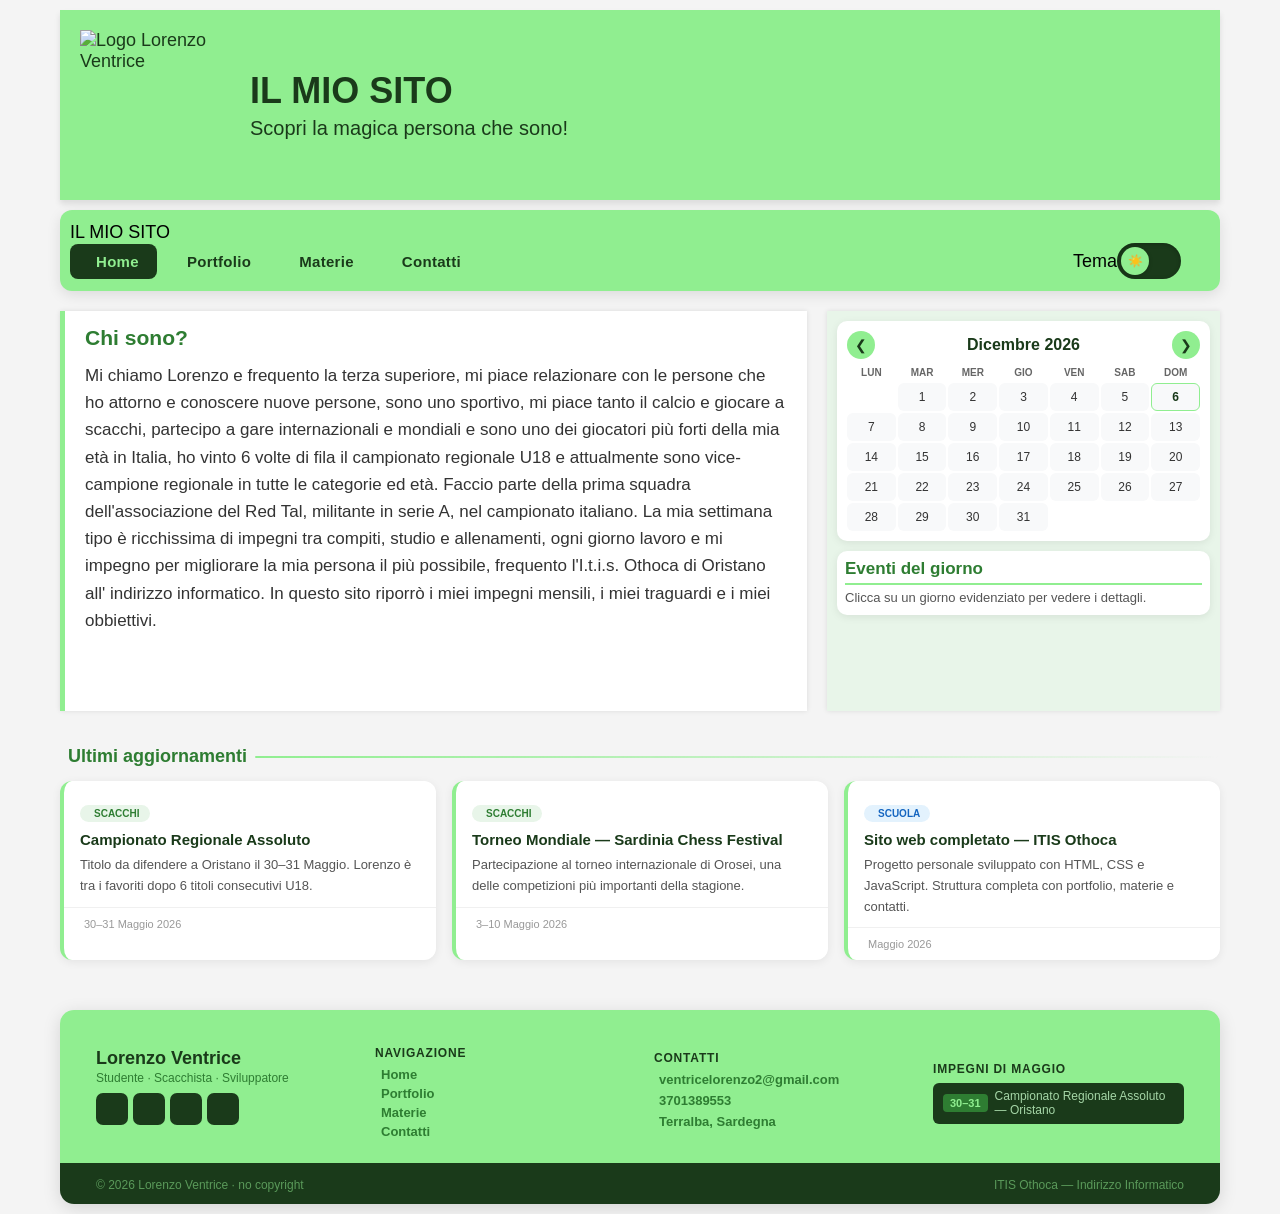
==== commit 783a1ec9: "Update index.html" ====
--- a/index.html
+++ b/index.html
@@ -21,18 +21,25 @@
   <nav>
     <input type="checkbox" id="menu-toggle" class="menu-toggle">
     
-    <label for="menu-toggle" class="hamburger-icon">
-      <span></span>
-      <span></span>
-      <span></span>
-    </label>
+    <div class="mobile-nav-bar">
+      <span class="mobile-nav-title">IL MIO SITO</span>
+      <label for="menu-toggle" class="mobile-nav-toggle">
+        <span class="hamburger-lines">
+          <span></span>
+          <span></span>
+          <span></span>
+        </span>
+        <span class="close-icon"><i class="ti ti-x"></i></span>
+      </label>
+    </div>
     
     <ul>
       <li class="active"><a href="index.html"><i class="ti ti-home"></i><span>Home</span></a></li>
       <li><a href="portfolio.html"><i class="ti ti-briefcase"></i><span>Portfolio</span></a></li>
       <li><a href="materie.html"><i class="ti ti-book"></i><span>Materie</span></a></li>
       <li><a href="contatti.html"><i class="ti ti-mail"></i><span>Contatti</span></a></li>
-      <li class="theme-toggle-item" style="margin-right: 20px;">
+      <li class="theme-toggle-item" style="margin-right: 25px;">
+        <span class="theme-label">Tema</span>
         <label class="theme-switch" title="Cambia tema">
           <input type="checkbox" id="theme-toggle">
           <span class="slider-track">
@@ -152,7 +159,7 @@
         <p class="footer-col-title">Contatti</p>
         <div class="footer-contact-row"><i class="ti ti-mail"></i><a href="mailto:ventricelorenzo2@gmail.com">ventricelorenzo2@gmail.com</a></div>
         <div class="footer-contact-row"><i class="ti ti-phone"></i><a href="tel:3701389553">3701389553</a></div>
-        <div class="footer-contact-row"><i class="ti ti-map-pin"></i><a href="https://maps.google.com" target="_blank">Terralba, Sardegna</a></div>
+        <div class="footer-contact-row"><i class="ti ti-map-pin"></i><a href="https://www.google.com/maps/place/09098+Terralba+OR/@39.7214763,8.6371461,15z/data=!3m1!4b1!4m6!3m5!1s0x12dd8641cb5e70ef:0x3af523fab2f1d8db!8m2!3d39.7185778!4d8.6338041!16zL20vMGdyMTd0?entry=ttu&g_ep=EgoyMDI2MDUyNS4wIKXMDSoASAFQAw%3D%3D" target="_blank">Terralba, Sardegna</a></div>
       </div>
 
       <div class="footer-col">
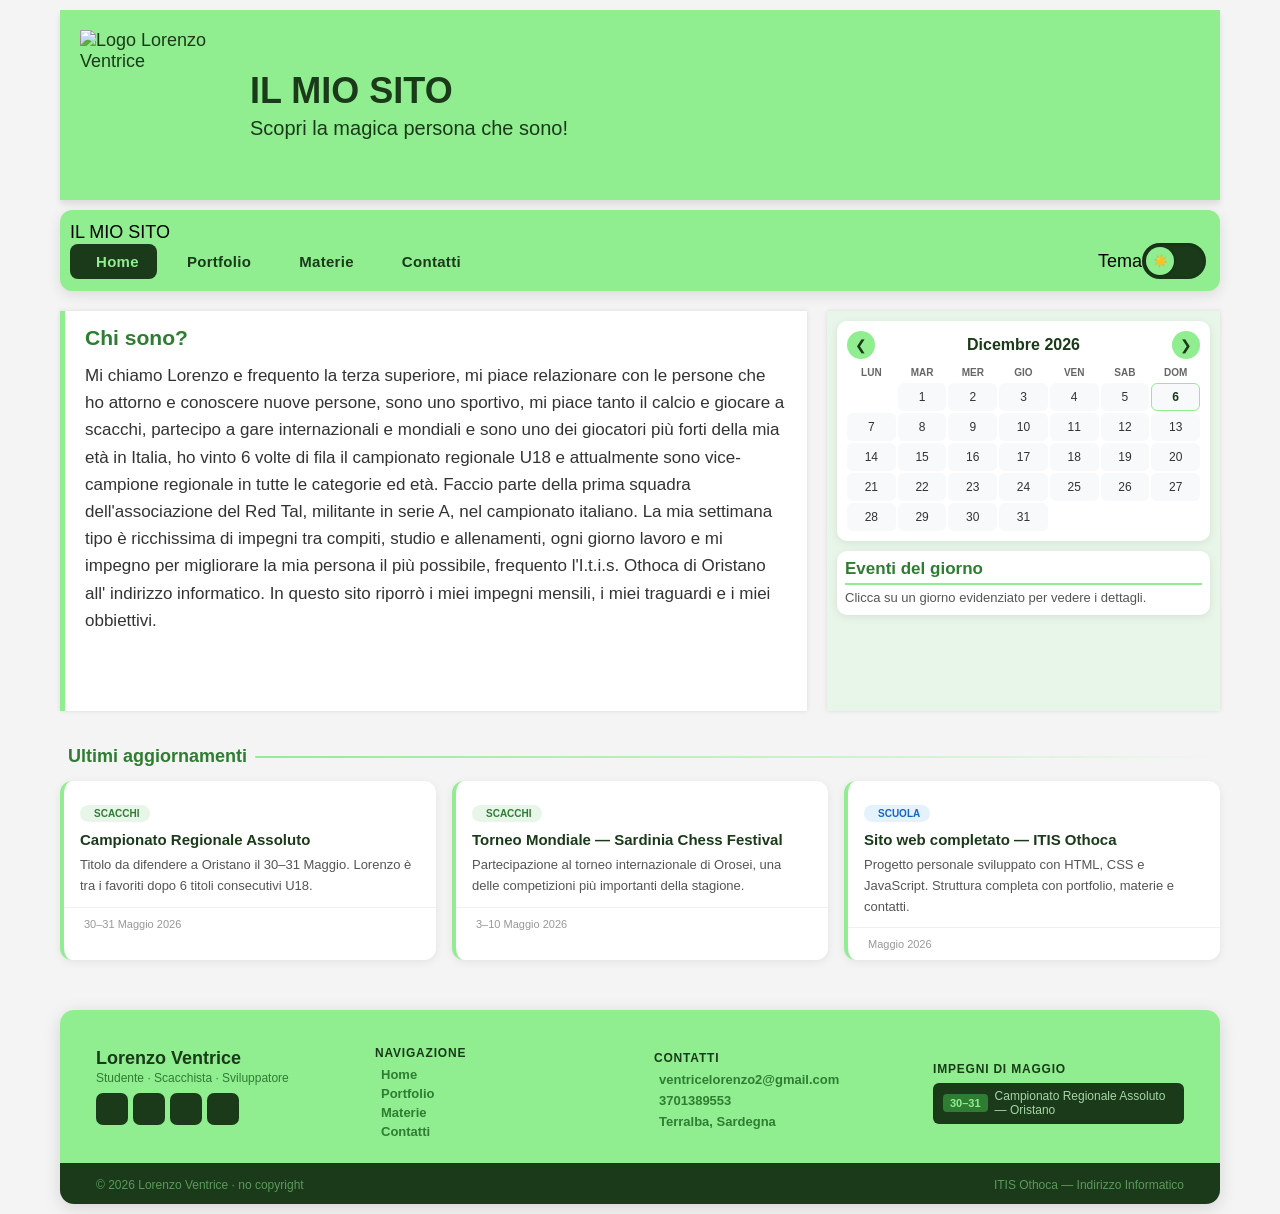
==== commit 4b3c88e0: "Update index.html" ====
--- a/index.html
+++ b/index.html
@@ -29,7 +29,9 @@
           <span></span>
           <span></span>
         </span>
-        <span class="close-icon"><i class="ti ti-x"></i></span>
+        <span class="close-icon">
+          <i class="ti ti-x"></i>
+        </span>
       </label>
     </div>
     
@@ -38,7 +40,7 @@
       <li><a href="portfolio.html"><i class="ti ti-briefcase"></i><span>Portfolio</span></a></li>
       <li><a href="materie.html"><i class="ti ti-book"></i><span>Materie</span></a></li>
       <li><a href="contatti.html"><i class="ti ti-mail"></i><span>Contatti</span></a></li>
-      <li class="theme-toggle-item" style="margin-right: 25px;">
+      <li class="theme-toggle-item">
         <span class="theme-label">Tema</span>
         <label class="theme-switch" title="Cambia tema">
           <input type="checkbox" id="theme-toggle">
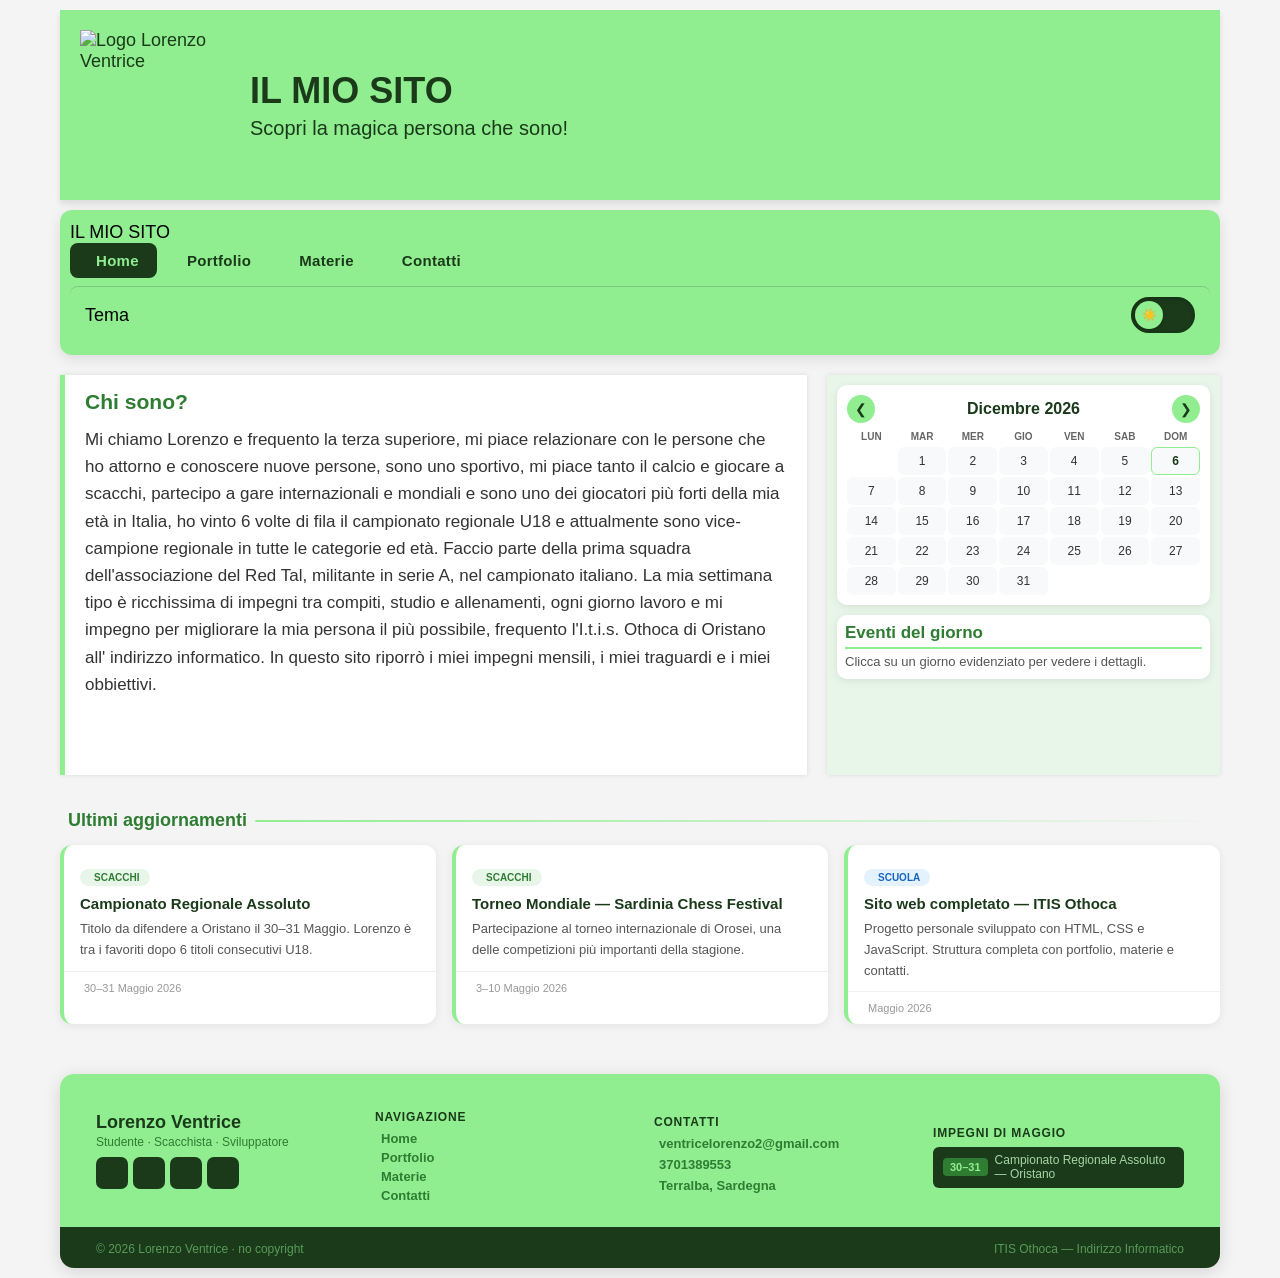
==== commit dd15f257: "Update index.html" ====
--- a/index.html
+++ b/index.html
@@ -29,9 +29,7 @@
           <span></span>
           <span></span>
         </span>
-        <span class="close-icon">
-          <i class="ti ti-x"></i>
-        </span>
+        <span class="close-icon"><i class="ti ti-x"></i></span>
       </label>
     </div>
     
@@ -161,7 +159,7 @@
         <p class="footer-col-title">Contatti</p>
         <div class="footer-contact-row"><i class="ti ti-mail"></i><a href="mailto:ventricelorenzo2@gmail.com">ventricelorenzo2@gmail.com</a></div>
         <div class="footer-contact-row"><i class="ti ti-phone"></i><a href="tel:3701389553">3701389553</a></div>
-        <div class="footer-contact-row"><i class="ti ti-map-pin"></i><a href="https://www.google.com/maps/place/09098+Terralba+OR/@39.7214763,8.6371461,15z/data=!3m1!4b1!4m6!3m5!1s0x12dd8641cb5e70ef:0x3af523fab2f1d8db!8m2!3d39.7185778!4d8.6338041!16zL20vMGdyMTd0?entry=ttu&g_ep=EgoyMDI2MDUyNS4wIKXMDSoASAFQAw%3D%3D" target="_blank">Terralba, Sardegna</a></div>
+        <div class="footer-contact-row"><i class="ti ti-map-pin"></i><a href="https://googleusercontent.com/maps/place/09098+Terralba+OR/@39.7214763,8.6371461,15z/data=!3m1!4b1!4m6!3m5!1s0x12dd8641cb5e70ef:0x3af523fab2f1d8db!8m2!3d39.7185778!4d8.6338041!16zL20vMGdyMTd0?entry=ttu&g_ep=EgoyMDI2MDUyNS4wIKXMDSoASAFQAw%3D%3D" target="_blank">Terralba, Sardegna</a></div>
       </div>
 
       <div class="footer-col">
--- a/css/style.css
+++ b/css/style.css
@@ -309,14 +309,18 @@
     visibility: visible;
 }
 
+/* Toggle in fondo, separato, non sovrapposto alla X */
 .theme-toggle-item {
-    margin-left: auto;
-    background: transparent !important;
-    padding: 0 4px !important;
-    cursor: default !important;
-    display: flex;
-    align-items: center;
-}
+        width: 100% !important;
+        margin-left: 0 !important;
+        padding: 10px 15px !important;
+        padding-right: 15px !important; /* AGGIUNTO: Sposta lo switch verso sinistra allontanandolo dal bordo */
+        border-top: 1px solid rgba(26, 58, 26, 0.2);
+        margin-top: 4px;
+        display: flex !important;
+        justify-content: space-between;
+        align-items: center;
+    }
 .theme-toggle-item:hover {
     background: transparent !important;
 }
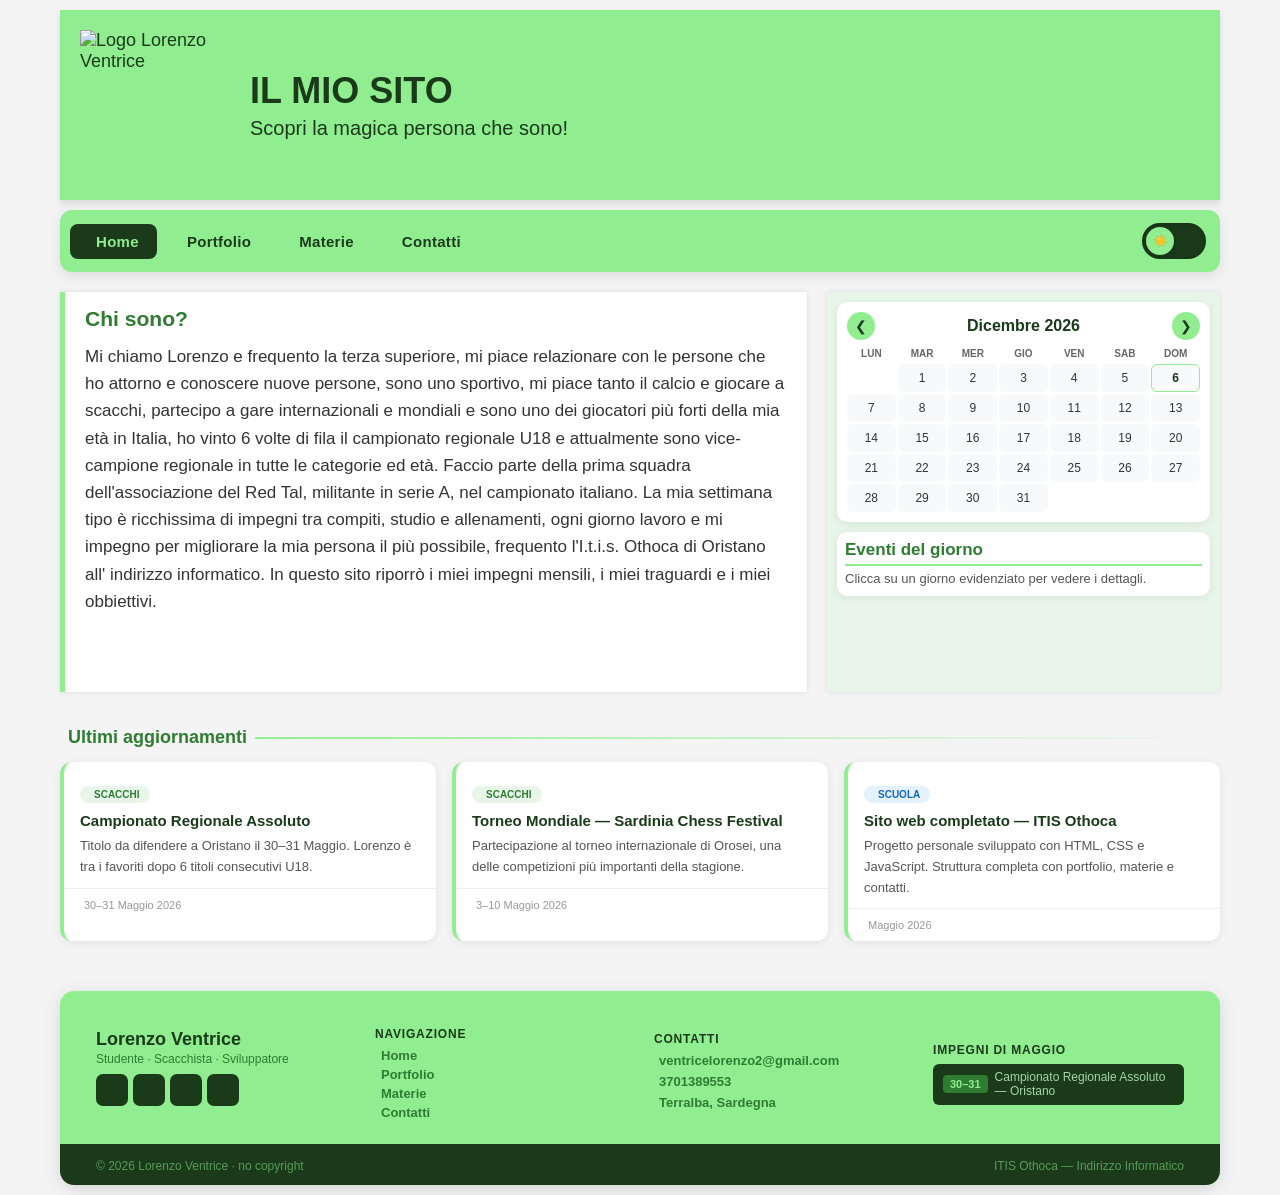
==== commit 044a90f0: "Update index.html" ====
--- a/index.html
+++ b/index.html
@@ -19,19 +19,6 @@
   </header>
   
   <nav>
-    <input type="checkbox" id="menu-toggle" class="menu-toggle">
-    
-    <div class="mobile-nav-bar">
-      <span class="mobile-nav-title">IL MIO SITO</span>
-      <label for="menu-toggle" class="mobile-nav-toggle">
-        <span class="hamburger-lines">
-          <span></span>
-          <span></span>
-          <span></span>
-        </span>
-        <span class="close-icon"><i class="ti ti-x"></i></span>
-      </label>
-    </div>
     
     <ul>
       <li class="active"><a href="index.html"><i class="ti ti-home"></i><span>Home</span></a></li>
@@ -39,7 +26,6 @@
       <li><a href="materie.html"><i class="ti ti-book"></i><span>Materie</span></a></li>
       <li><a href="contatti.html"><i class="ti ti-mail"></i><span>Contatti</span></a></li>
       <li class="theme-toggle-item">
-        <span class="theme-label">Tema</span>
         <label class="theme-switch" title="Cambia tema">
           <input type="checkbox" id="theme-toggle">
           <span class="slider-track">
--- a/css/style.css
+++ b/css/style.css
@@ -309,18 +309,14 @@
     visibility: visible;
 }
 
-/* Toggle in fondo, separato, non sovrapposto alla X */
 .theme-toggle-item {
-        width: 100% !important;
-        margin-left: 0 !important;
-        padding: 10px 15px !important;
-        padding-right: 15px !important; /* AGGIUNTO: Sposta lo switch verso sinistra allontanandolo dal bordo */
-        border-top: 1px solid rgba(26, 58, 26, 0.2);
-        margin-top: 4px;
-        display: flex !important;
-        justify-content: space-between;
-        align-items: center;
-    }
+    margin-left: auto;
+    background: transparent !important;
+    padding: 0 4px !important;
+    cursor: default !important;
+    display: flex;
+    align-items: center;
+}
 .theme-toggle-item:hover {
     background: transparent !important;
 }
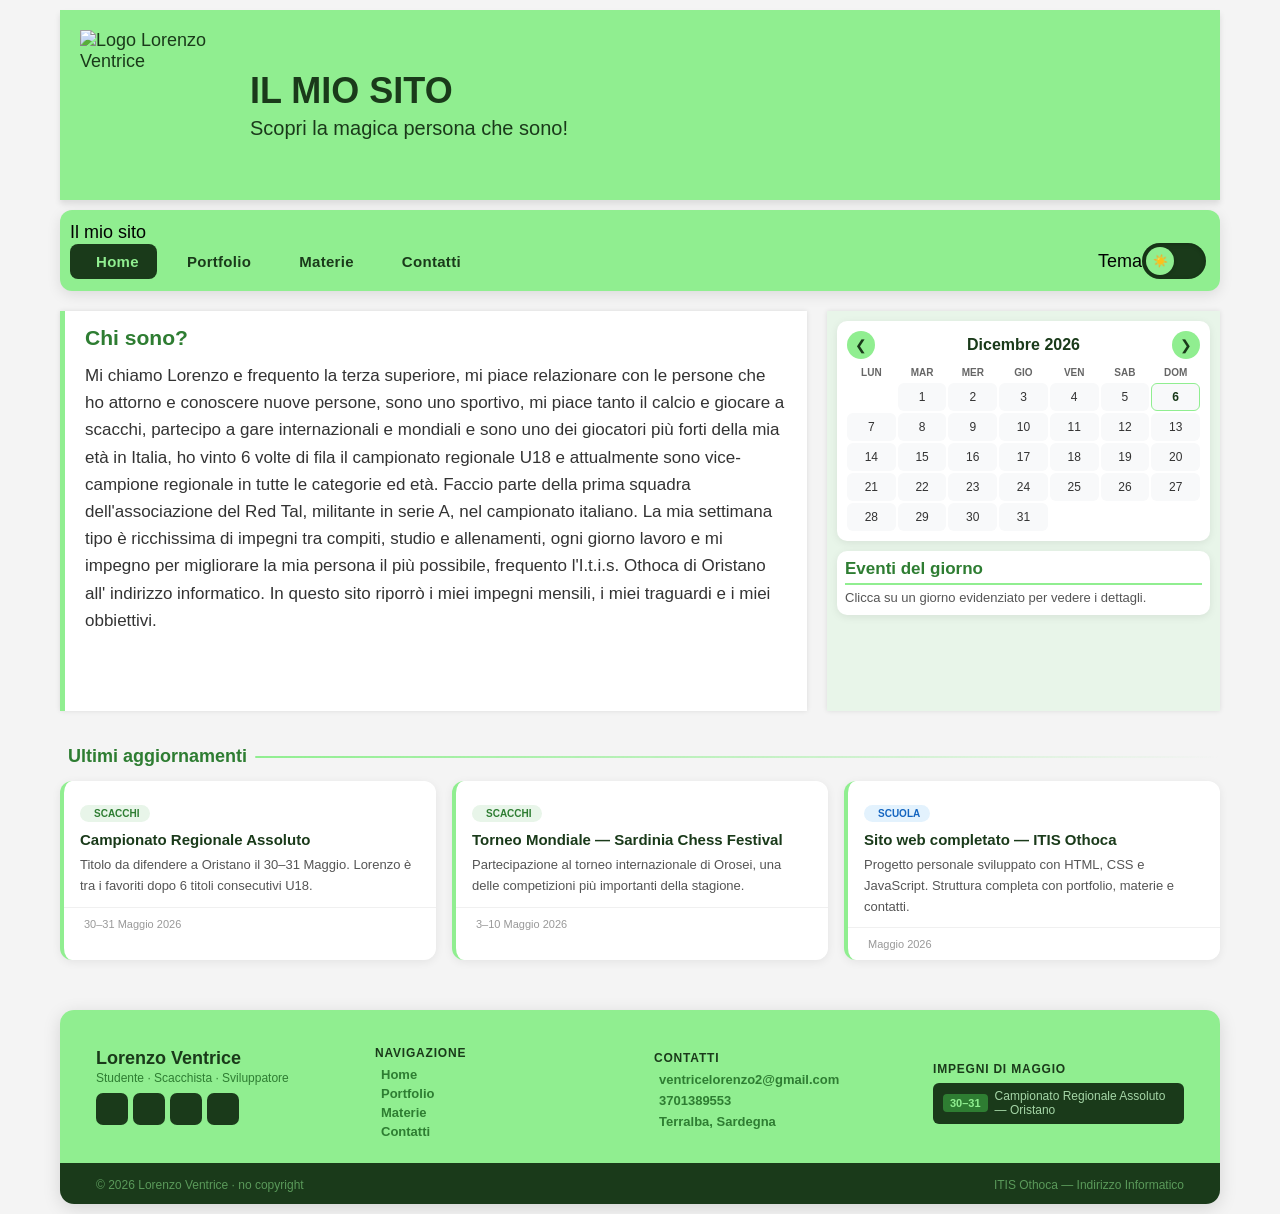
==== commit 93988e5c: "Add files via upload" ====
--- a/index.html
+++ b/index.html
@@ -4,7 +4,7 @@
   <meta charset="UTF-8">
   <meta name="viewport" content="width=device-width, initial-scale=1.0">
   <title>Il mio sito - Lorenzo Ventrice</title>
-  <link href="css/style.css?v=2" rel="stylesheet">
+    <link href="css/style.css?v=2" rel="stylesheet">
   <link rel="icon" type="image/png" href="https://i.ibb.co/gLrB1Wms/logoventri-giusto.png">
   <link rel="stylesheet" href="https://cdn.jsdelivr.net/npm/@tabler/icons-webfont@latest/tabler-icons.min.css">
  </head>
@@ -19,13 +19,20 @@
   </header>
   
   <nav>
-    
+    <input type="checkbox" id="menu-toggle" class="menu-toggle">
+    <label for="menu-toggle" class="hamburger-icon">
+      <span></span>
+      <span></span>
+      <span></span>
+    </label>
+    <span class="nav-brand">Il mio sito</span>
     <ul>
       <li class="active"><a href="index.html"><i class="ti ti-home"></i><span>Home</span></a></li>
       <li><a href="portfolio.html"><i class="ti ti-briefcase"></i><span>Portfolio</span></a></li>
       <li><a href="materie.html"><i class="ti ti-book"></i><span>Materie</span></a></li>
       <li><a href="contatti.html"><i class="ti ti-mail"></i><span>Contatti</span></a></li>
       <li class="theme-toggle-item">
+        <span class="theme-label"><i class="ti ti-palette"></i><span>Tema</span></span>
         <label class="theme-switch" title="Cambia tema">
           <input type="checkbox" id="theme-toggle">
           <span class="slider-track">
@@ -60,9 +67,9 @@
   <aside>
     <div class="calendario-container">
       <div class="calendario-header">
-        <button class="freccia" id="prev-mese">❮</button>
+        <button class="freccia" id="prev-mese">&#10094;</button>
         <h1 id="nome-mese">Gennaio 2026</h1>
-        <button class="freccia" id="next-mese">❯</button>
+        <button class="freccia" id="next-mese">&#10095;</button>
       </div>
       <div class="calendario-giorni-settimana">
         <span>Lun</span><span>Mar</span><span>Mer</span><span>Gio</span><span>Ven</span><span>Sab</span><span>Dom</span>
@@ -75,6 +82,7 @@
     </div>
   </aside>
 
+  <!-- ===== SEZIONE ULTIMI AGGIORNAMENTI ===== -->
   <section class="news-section">
     <div class="news-title">
       <i class="ti ti-news"></i>Ultimi aggiornamenti
@@ -145,7 +153,7 @@
         <p class="footer-col-title">Contatti</p>
         <div class="footer-contact-row"><i class="ti ti-mail"></i><a href="mailto:ventricelorenzo2@gmail.com">ventricelorenzo2@gmail.com</a></div>
         <div class="footer-contact-row"><i class="ti ti-phone"></i><a href="tel:3701389553">3701389553</a></div>
-        <div class="footer-contact-row"><i class="ti ti-map-pin"></i><a href="https://googleusercontent.com/maps/place/09098+Terralba+OR/@39.7214763,8.6371461,15z/data=!3m1!4b1!4m6!3m5!1s0x12dd8641cb5e70ef:0x3af523fab2f1d8db!8m2!3d39.7185778!4d8.6338041!16zL20vMGdyMTd0?entry=ttu&g_ep=EgoyMDI2MDUyNS4wIKXMDSoASAFQAw%3D%3D" target="_blank">Terralba, Sardegna</a></div>
+        <div class="footer-contact-row"><i class="ti ti-map-pin"></i><a href="https://www.google.com/maps/place/09098+Terralba+OR/@39.7214763,8.6371461,15z/data=!3m1!4b1!4m6!3m5!1s0x12dd8641cb5e70ef:0x3af523fab2f1d8db!8m2!3d39.7185778!4d8.6338041!16zL20vMGdyMTd0?entry=ttu&g_ep=EgoyMDI2MDUyNS4wIKXMDSoASAFQAw%3D%3D" target="_blank">Terralba, Sardegna</a></div>
       </div>
 
       <div class="footer-col">
@@ -188,4 +196,4 @@
   <script src="calendario.js"></script>
   <script src="tema.js"></script>
  </body>
-</html>
+</html>
--- a/css/style.css
+++ b/css/style.css
@@ -202,6 +202,15 @@
     position: relative;
 }
 
+/* Logo testo per mobile - nascosto su desktop */
+.nav-mobile-brand {
+    display: none;
+    font-size: 18px;
+    font-weight: 800;
+    color: #1a3a1a;
+    letter-spacing: 0.5px;
+}
+
 .menu-toggle {
     display: none;
 }
@@ -211,6 +220,7 @@
     flex-direction: column;
     cursor: pointer;
     gap: 5px;
+    z-index: 10;
 }
 
 .hamburger-icon span {
@@ -1304,15 +1314,22 @@
    ============================================ */
 @media (max-width: 480px) {
 
+    /* Mostra il brand testuale e l'hamburger */
+    .nav-mobile-brand {
+        display: block;
+    }
+
     .hamburger-icon {
         display: flex;
-        order: 1;
+        order: 2;
     }
 
     nav {
-        flex-direction: column;
-        align-items: flex-start;
-        padding: 10px;
+        flex-direction: row;
+        justify-content: space-between;
+        align-items: center;
+        padding: 12px 16px;
+        min-height: auto;
     }
 
     nav ul {
@@ -1322,13 +1339,15 @@
         flex-direction: column;
         width: 100%;
         gap: 0;
-        transition: max-height 0.3s ease;
+        transition: max-height 0.4s ease;
         padding: 0;
-    }
-
-    .menu-toggle:checked ~ ul {
+        order: 3;
+    }
+
+    #menu-toggle:checked ~ ul {
         max-height: 500px;
-        padding: 10px 0;
+        padding: 10px 0 0 0;
+        margin-top: 12px;
     }
 
     nav ul li {
@@ -1345,37 +1364,44 @@
         align-items: center;
     }
 
-    /* Toggle in fondo, separato, non sovrapposto alla X */
+    /* Toggle tema in fondo al menu, separato da linea */
     .theme-toggle-item {
         width: 100% !important;
         margin-left: 0 !important;
-        padding: 10px 15px !important;
-        border-top: 1px solid rgba(26, 58, 26, 0.2);
-        margin-top: 4px;
+        padding: 12px 15px !important;
+        margin-top: 8px;
+        border-top: 1px solid rgba(26, 58, 26, 0.25);
         display: flex !important;
         justify-content: space-between;
         align-items: center;
+        cursor: default !important;
     }
 
     .theme-toggle-item::before {
         content: 'Tema';
-        font-size: 13px;
+        font-size: 14px;
         font-weight: 700;
         color: #1a3a1a;
+        letter-spacing: 0.3px;
     }
 
     /* Animazione hamburger → X */
-    .menu-toggle:checked ~ .hamburger-icon span:nth-child(1) {
-        transform: rotate(45deg) translate(8px, 8px);
-    }
-    .menu-toggle:checked ~ .hamburger-icon span:nth-child(2) {
+    #menu-toggle:checked ~ .hamburger-icon span:nth-child(1) {
+        transform: rotate(45deg) translate(5px, 5px);
+    }
+    #menu-toggle:checked ~ .hamburger-icon span:nth-child(2) {
         opacity: 0;
     }
-    .menu-toggle:checked ~ .hamburger-icon span:nth-child(3) {
-        transform: rotate(-45deg) translate(7px, -7px);
+    #menu-toggle:checked ~ .hamburger-icon span:nth-child(3) {
+        transform: rotate(-45deg) translate(6px, -6px);
     }
 
     /* ── TEMA SCURO MOBILE ── */
+
+    /* Brand testuale in tema scuro */
+    body.dark-theme .nav-mobile-brand {
+        color: #90EE90;
+    }
 
     /* Hamburger: linee verdi chiare visibili su sfondo scuro */
     body.dark-theme .hamburger-icon span {
@@ -1387,9 +1413,9 @@
         background-color: #1e4620;
     }
 
-    /* Link del menù aperto: sfondo scuro, testo chiaro — non si illumina */
+    /* Link del menù aperto: sfondo scuro, testo chiaro */
     body.dark-theme nav ul li a {
-        background: rgba(0, 0, 0, 0.25);
+        background: #1e4620;
         color: #a5d6a7;
     }
     body.dark-theme nav ul li a:hover {
